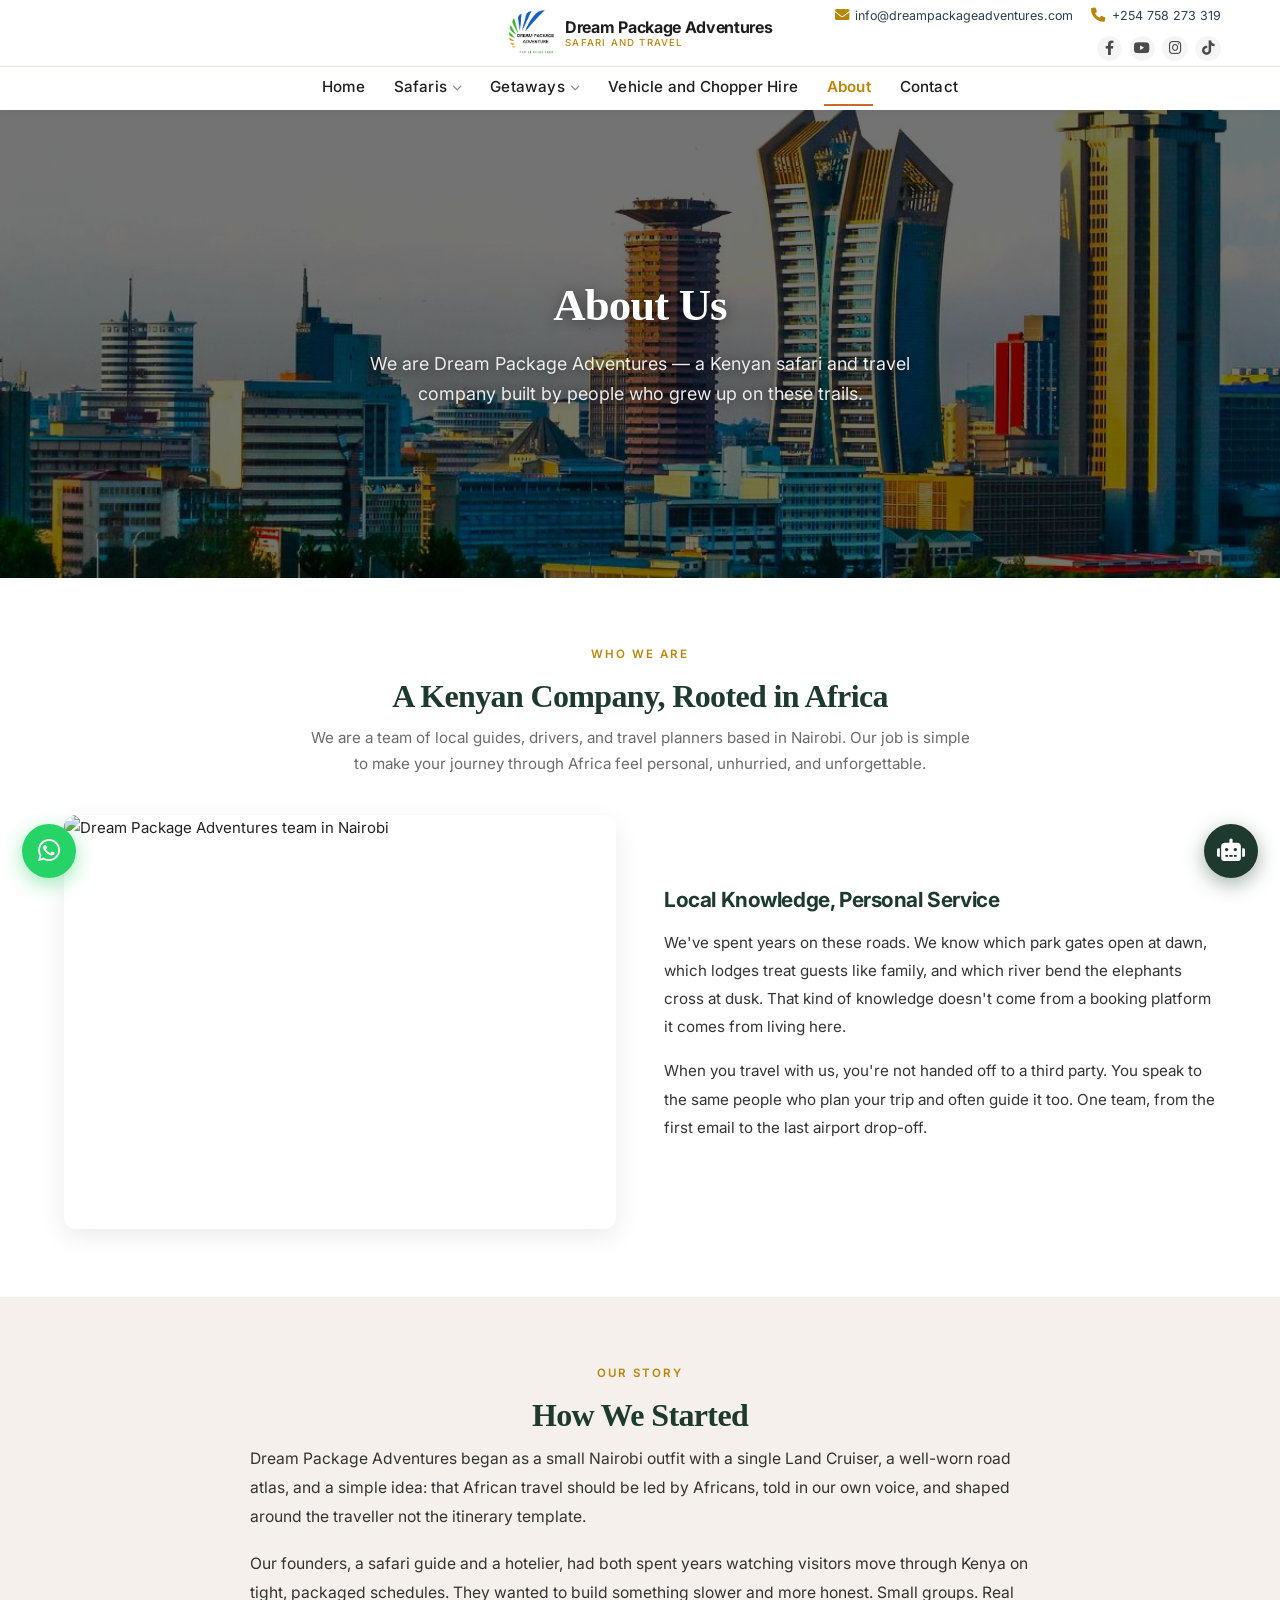
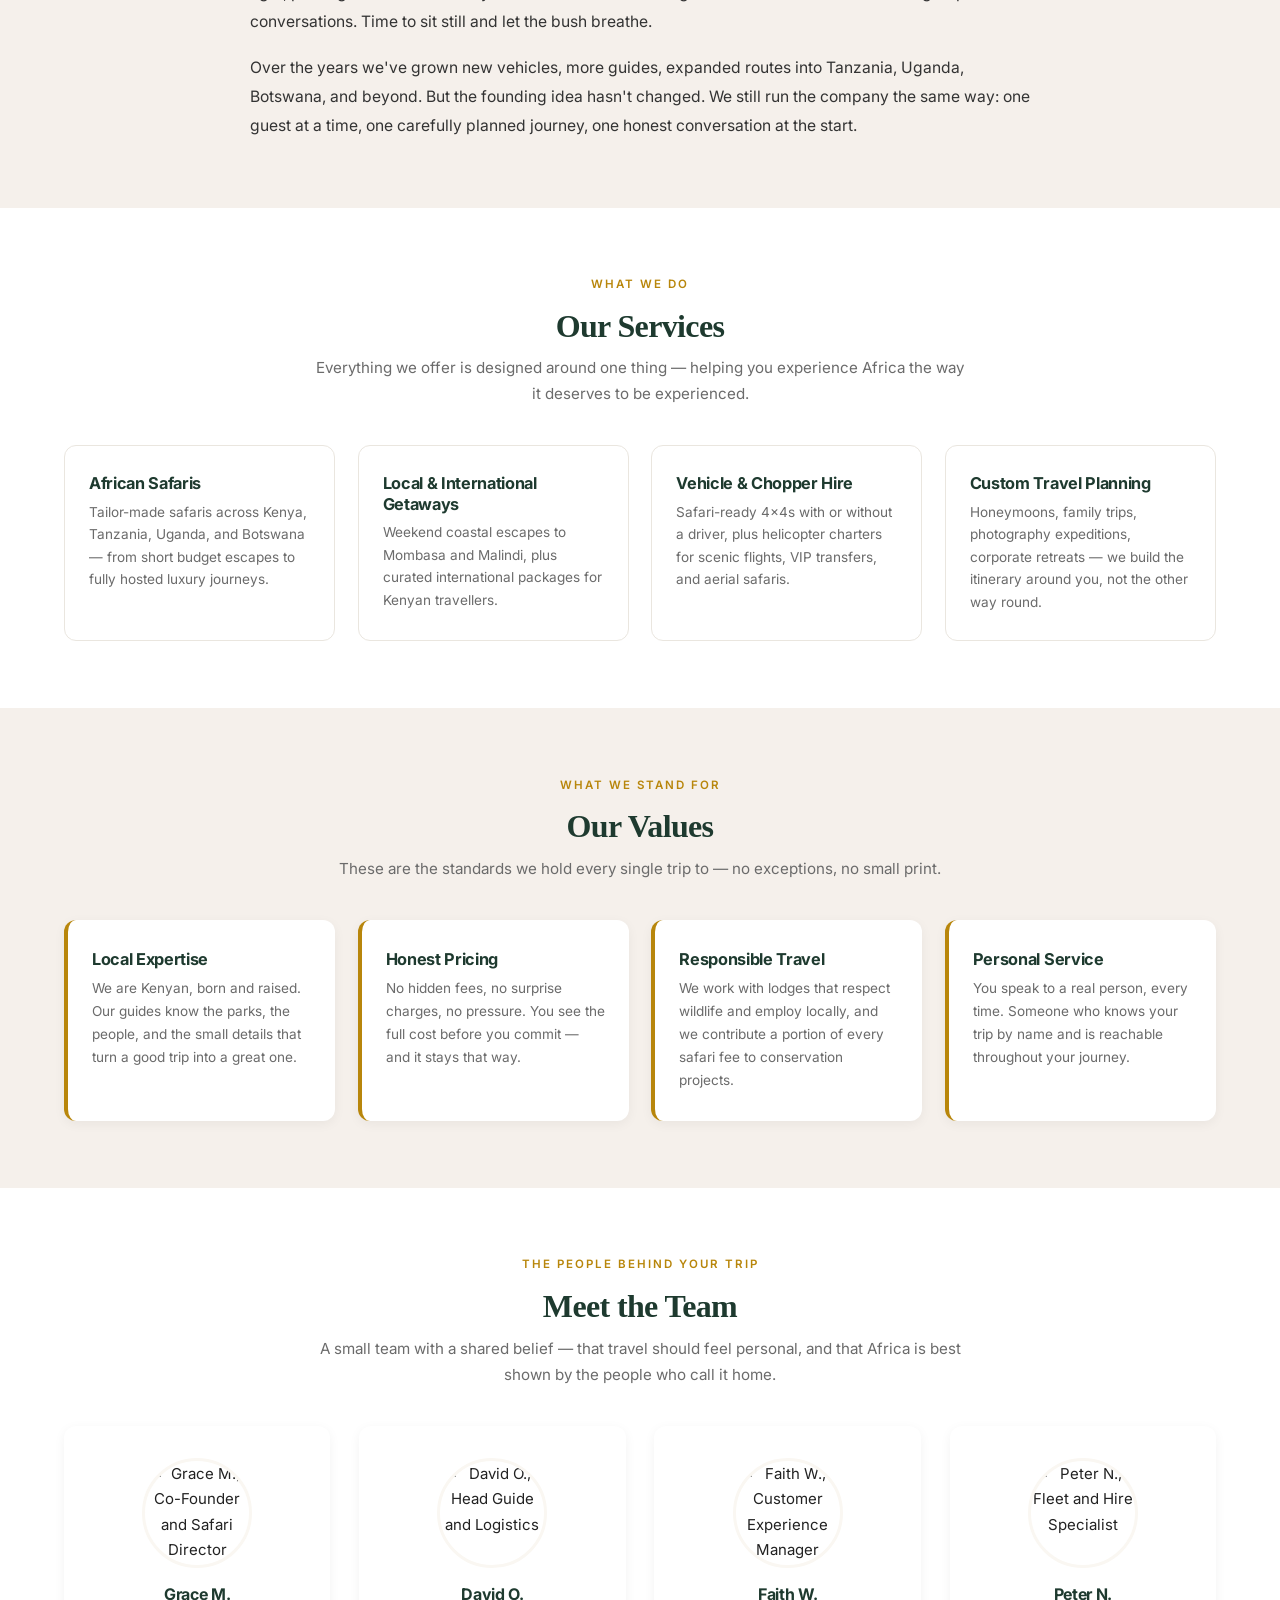
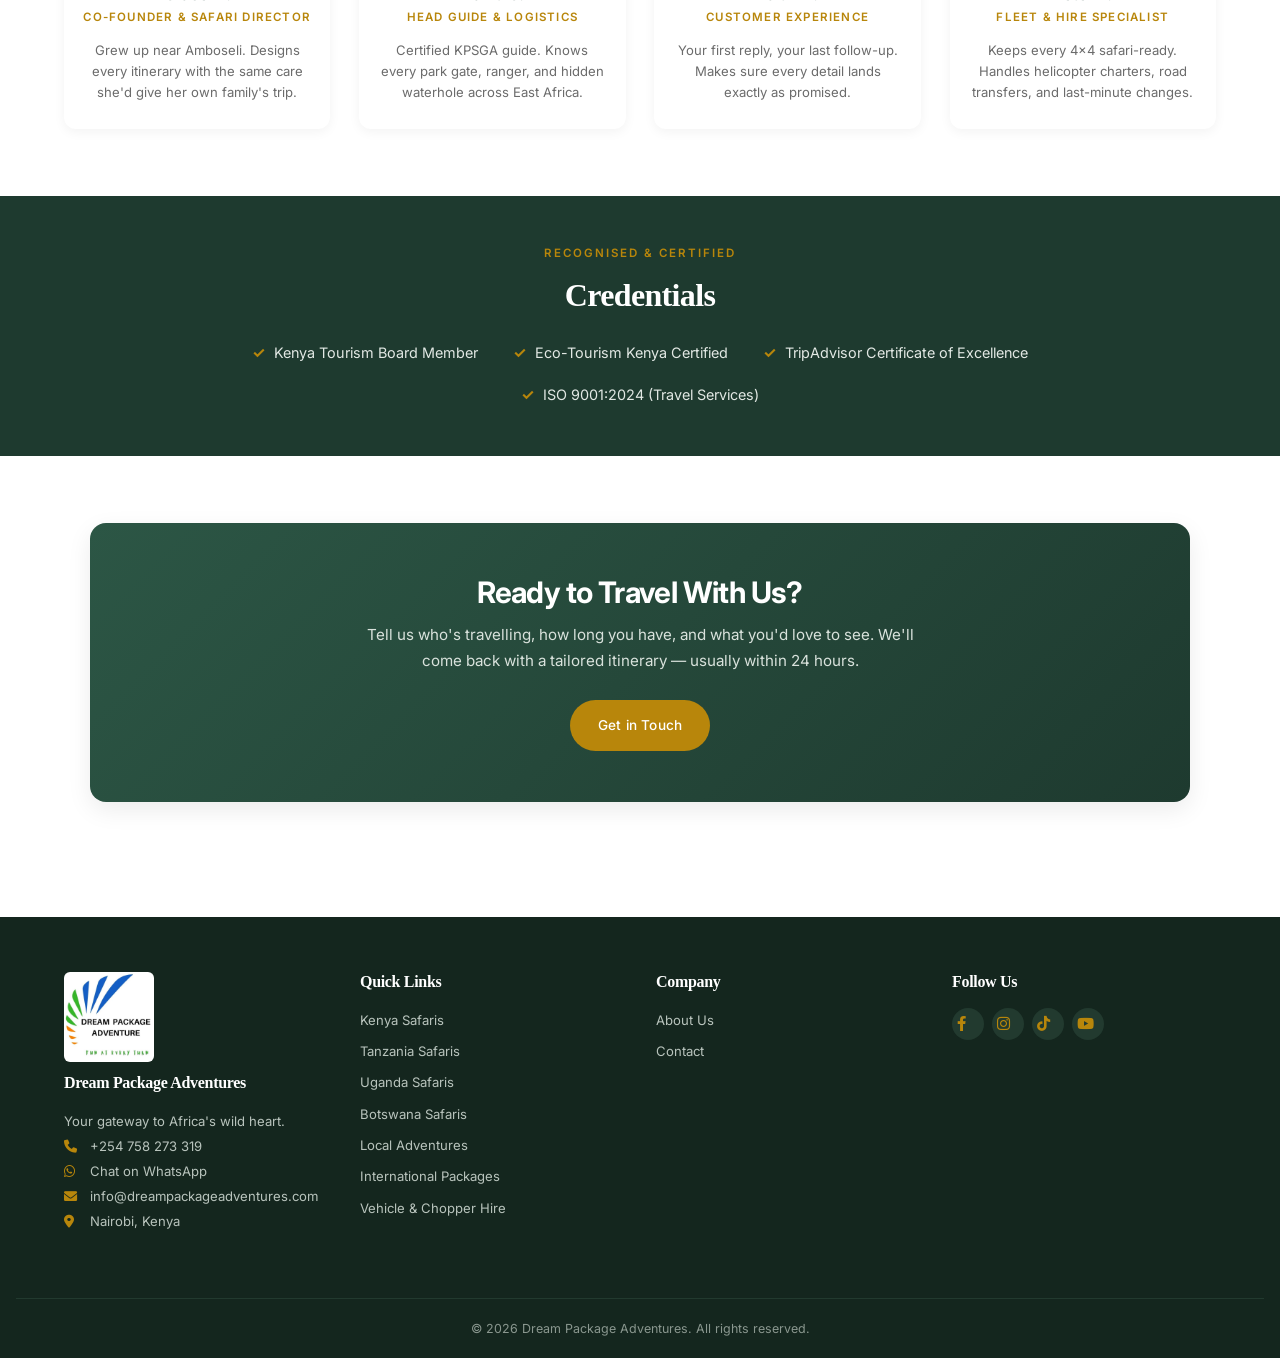
==== about-us.html @ 7b9e882c "Add safari itineraries, images, and update pages" ====
<!DOCTYPE html>
<html lang="en">
<head>
    <meta charset="UTF-8" />
    <meta name="viewport" content="width=device-width, initial-scale=1.0" />
    <title>About Us – Dream Package Adventures</title>
    <meta name="description" content="About Dream Package Adventures – a Nairobi-based safari and travel company built by Kenyans. Learn our story, our values, and meet the team behind your journey." />

    <!-- ===== FAVICON ===== -->
    <link rel="icon" type="image/jpeg" href="images/logo.jpeg" />
    <link rel="shortcut icon" type="image/jpeg" href="images/logo.jpeg" />
    <link rel="apple-touch-icon" href="images/logo.jpeg" />

    <!-- ===== INTER FONT ===== -->
    <link rel="preconnect" href="https://fonts.googleapis.com" />
    <link rel="preconnect" href="https://fonts.gstatic.com" crossorigin />
    <link href="https://fonts.googleapis.com/css2?family=Inter:opsz,wght@14..32,300;14..32,400;14..32,500;14..32,600;14..32,700&display=swap" rel="stylesheet" />

    <link rel="stylesheet" href="https://cdnjs.cloudflare.com/ajax/libs/font-awesome/6.0.0-beta3/css/all.min.css" />
    <link rel="stylesheet" href="css/style.css" />

    <style>
        /* ============================================================
           RESET & TOKENS
           ============================================================ */
        * { margin: 0; padding: 0; box-sizing: border-box; }

        :root {
            --primary: #1e3a2f;
            --primary-dark: #14261e;
            --secondary: #b8860b;
            --secondary-dark: #9a6f09;
            --bg-light: #f5f0eb;
            --bg-cream: #faf7f2;
            --text: #222;
            --muted: #6b6b6b;
            --border: #eae6df;
            --radius: 12px;
            --shadow-sm: 0 3px 12px rgba(0, 0, 0, 0.05);
            --shadow-md: 0 8px 24px rgba(0, 0, 0, 0.08);
            --shadow-lg: 0 14px 36px rgba(0, 0, 0, 0.12);
        }

        html { scroll-behavior: smooth; }

        body {
            font-family: 'Inter', sans-serif;
            background: #fff;
            color: var(--text);
            font-size: 15px;
            line-height: 1.7;
            font-style: normal;
            font-weight: 400;
            -webkit-font-smoothing: antialiased;
        }

        h1, h2, h3, h4, h5 {
            font-family: 'Inter', sans-serif;
            font-weight: 700;
            color: var(--primary);
            letter-spacing: -0.02em;
            font-style: normal;
            line-height: 1.25;
        }

        i, em, .fa, .fas, .far, .fab {
            font-style: normal !important;
        }

        a { color: inherit; }
        img { display: block; max-width: 100%; }

        /* ============================================================
           TOP BAR — LOGO CENTERED
           ============================================================ */
        .top-bar {
            background: #fff;
            border-bottom: 1px solid var(--border);
            padding: 0.3rem 0;
            width: 100%;
        }
        .top-bar-inner {
            display: grid;
            grid-template-columns: 1fr auto 1fr;
            align-items: center;
            gap: 0.8rem;
            padding: 0 1.2rem;
            max-width: 1400px;
            margin: 0 auto;
            min-height: 56px;
        }
        .top-bar-left { display: flex; align-items: center; min-width: 0; }
        .top-bar-logo {
            display: flex;
            align-items: center;
            gap: 0.6rem;
            text-decoration: none;
            color: inherit;
            justify-self: center;
            grid-column: 2;
        }
        .top-bar-logo img {
            height: 48px !important;
            width: auto !important;
            max-height: 48px !important;
            object-fit: contain;
        }
        .top-bar-brand-name {
            font-size: 1rem;
            font-weight: 700;
            color: #1e1e1e;
            letter-spacing: -0.02em;
            white-space: nowrap;
            line-height: 1.2;
        }
        .top-bar-brand-name span {
            display: block;
            font-size: 0.6rem;
            font-weight: 500;
            color: var(--secondary);
            letter-spacing: 1.2px;
            text-transform: uppercase;
        }
        .top-bar-contacts {
            display: flex;
            align-items: center;
            flex-wrap: wrap;
            gap: 0.6rem 1rem;
            justify-content: flex-end;
            grid-column: 3;
        }
        .top-bar-item {
            display: flex;
            align-items: center;
            gap: 0.3rem;
            color: #2c3e50;
            text-decoration: none;
            font-weight: 400;
            font-size: 0.78rem;
            white-space: nowrap;
            transition: color 0.2s;
        }
        .top-bar-item i {
            font-size: 0.9rem;
            color: var(--secondary);
            width: 1.1rem;
            text-align: center;
        }
        .top-bar-item:hover { color: var(--secondary); }
        .top-bar-socials {
            display: flex;
            align-items: center;
            gap: 0.45rem;
            margin-left: 0.2rem;
        }
        .top-bar-socials a {
            color: #4a4a4a;
            font-size: 0.9rem;
            transition: color 0.2s, transform 0.2s;
            display: flex;
            align-items: center;
            justify-content: center;
            width: 1.6rem;
            height: 1.6rem;
            border-radius: 50%;
            background: #f5f5f5;
            text-decoration: none;
        }
        .top-bar-socials a:hover {
            color: #fff;
            background: var(--secondary);
            transform: scale(1.05);
        }

        /* ============================================================
           MAIN NAV
           ============================================================ */
        .site-header {
            background: #fff;
            box-shadow: 0 2px 6px rgba(0, 0, 0, 0.04);
            position: sticky;
            top: 0;
            z-index: 999;
        }
        .nav-bar { padding: 0.15rem 0; }
        .nav-container {
            display: flex;
            align-items: center;
            justify-content: center;
            max-width: 1400px;
            margin: 0 auto;
            padding: 0 1rem;
            min-height: 38px;
            position: relative;
        }
        .hamburger {
            display: none;
            background: none;
            border: none;
            cursor: pointer;
            padding: 0.2rem;
            flex-direction: column;
            gap: 4px;
            margin-right: auto;
        }
        .hamburger .bar {
            display: block;
            width: 22px;
            height: 2px;
            background: #222;
            border-radius: 2px;
            transition: 0.2s;
        }
        .main-nav { width: 100%; display: flex; justify-content: center; }
        .nav-list {
            display: flex;
            align-items: center;
            justify-content: center;
            flex-wrap: wrap;
            list-style: none;
            gap: 0.2rem 0.8rem;
            padding: 0;
            margin: 0;
        }
        .nav-list li {
            position: relative;
            font-size: 0.78rem;
            font-weight: 500;
            letter-spacing: 0.2px;
        }
        .nav-list li a {
            text-decoration: none;
            color: #1e1e1e;
            padding: 0.25rem 0.15rem;
            display: inline-flex;
            align-items: center;
            gap: 0.25rem;
            transition: color 0.2s;
            white-space: nowrap;
        }
        .nav-list li a:hover,
        .nav-list li a.active { color: var(--secondary); }
        .nav-list li a.active { font-weight: 600; }

        .dropdown-toggle i {
            font-size: 0.6rem;
            margin-left: 0.15rem;
            color: #888;
            transition: transform 0.2s;
        }
        .dropdown:hover .dropdown-toggle i { transform: rotate(180deg); }
        .dropdown-menu {
            display: none;
            position: absolute;
            top: 100%;
            left: 0;
            background: #fff;
            box-shadow: var(--shadow-md);
            border-radius: 6px;
            padding: 0.4rem 0;
            min-width: 180px;
            list-style: none;
            z-index: 1000;
            border: 1px solid var(--border);
            margin-top: 0.2rem;
        }
        .dropdown:hover .dropdown-menu { display: block; }
        .dropdown-menu li a {
            padding: 0.4rem 1rem;
            font-size: 0.75rem;
            font-weight: 400;
            color: #333;
            display: block;
            white-space: nowrap;
        }
        .dropdown-menu li a:hover {
            background: var(--bg-cream);
            color: var(--secondary);
        }

        /* ============================================================
           HERO
           ============================================================ */
        .hero {
            position: relative;
            min-height: 52vh;
            display: flex;
            align-items: center;
            justify-content: center;
            text-align: center;
            color: #fff;
            background-size: cover;
            background-position: center;
            background-repeat: no-repeat;
            padding: 4rem 1rem;
        }
        .hero-content { max-width: 780px; }
        .hero h1 {
            color: #fff;
            font-size: clamp(1.9rem, 4vw, 2.8rem);
            margin-bottom: 0.9rem;
            text-shadow: 0 2px 14px rgba(0, 0, 0, 0.45);
            letter-spacing: -0.02em;
        }
        .hero-sub {
            font-size: clamp(0.95rem, 1.5vw, 1.12rem);
            color: #ececec;
            max-width: 620px;
            margin: 0 auto;
            text-shadow: 0 1px 8px rgba(0, 0, 0, 0.45);
        }

        /* ============================================================
           SECTIONS
           ============================================================ */
        .section { padding: 4.2rem 1rem; }
        .container {
            max-width: 1200px;
            margin: 0 auto;
            width: 100%;
        }
        .section-title {
            font-size: clamp(1.5rem, 2.8vw, 2rem);
            text-align: center;
            margin-bottom: 0.6rem;
            letter-spacing: -0.02em;
        }
        .section-sub {
            text-align: center;
            color: var(--muted);
            font-size: 0.95rem;
            margin-bottom: 2.4rem;
            max-width: 660px;
            margin-left: auto;
            margin-right: auto;
        }
        .eyebrow {
            display: block;
            text-align: center;
            font-size: 0.72rem;
            font-weight: 600;
            letter-spacing: 2px;
            text-transform: uppercase;
            color: var(--secondary);
            margin-bottom: 0.7rem;
        }
        .prose {
            max-width: 780px;
            margin: 0 auto;
            font-size: 0.98rem;
            line-height: 1.85;
            color: #333;
        }
        .prose p { margin-bottom: 1.1rem; }
        .prose p:last-child { margin-bottom: 0; }

        /* ============================================================
           WHO WE ARE (intro block)
           ============================================================ */
        .who-grid {
            display: grid;
            grid-template-columns: 1fr 1fr;
            gap: 3rem;
            align-items: center;
            margin-top: 2.4rem;
        }
        .who-image {
            border-radius: var(--radius);
            overflow: hidden;
            box-shadow: var(--shadow-md);
        }
        .who-image img {
            width: 100%;
            height: 100%;
            object-fit: cover;
            aspect-ratio: 4 / 3;
        }
        .who-text h3 {
            font-size: 1.3rem;
            margin-bottom: 1rem;
            text-align: left;
        }
        .who-text p {
            font-size: 0.95rem;
            color: #333;
            margin-bottom: 1rem;
            line-height: 1.85;
        }

        /* ============================================================
           WHAT WE DO (services grid)
           ============================================================ */
        .services-grid {
            display: grid;
            grid-template-columns: repeat(auto-fit, minmax(230px, 1fr));
            gap: 1.4rem;
        }
        .service-card {
            background: #fff;
            border: 1px solid var(--border);
            border-radius: var(--radius);
            padding: 1.7rem 1.5rem;
            transition: transform 0.3s ease, box-shadow 0.3s ease, border-color 0.3s;
        }
        .service-card:hover {
            transform: translateY(-4px);
            box-shadow: var(--shadow-md);
            border-color: transparent;
        }
        .service-icon {
            width: 46px;
            height: 46px;
            border-radius: 50%;
            background: var(--bg-cream);
            color: var(--secondary);
            display: flex;
            align-items: center;
            justify-content: center;
            font-size: 1.05rem;
            margin-bottom: 1rem;
        }
        .service-card h3 {
            font-size: 1.02rem;
            margin-bottom: 0.45rem;
        }
        .service-card p {
            font-size: 0.85rem;
            color: var(--muted);
            line-height: 1.65;
            margin: 0;
        }

        /* ============================================================
           VALUES
           ============================================================ */
        .values-grid {
            display: grid;
            grid-template-columns: repeat(auto-fit, minmax(230px, 1fr));
            gap: 1.4rem;
        }
        .value-card {
            background: #fff;
            border-radius: var(--radius);
            padding: 1.8rem 1.5rem;
            border-left: 4px solid var(--secondary);
            box-shadow: var(--shadow-sm);
        }
        .value-card h3 {
            font-size: 1.02rem;
            margin-bottom: 0.45rem;
        }
        .value-card p {
            font-size: 0.85rem;
            color: var(--muted);
            line-height: 1.7;
            margin: 0;
        }

        /* ============================================================
           TEAM
           ============================================================ */
        .team-grid {
            display: grid;
            grid-template-columns: repeat(auto-fit, minmax(220px, 1fr));
            gap: 1.8rem;
        }
        .team-card {
            background: #fff;
            border-radius: var(--radius);
            padding: 2rem 1.2rem 1.6rem;
            text-align: center;
            box-shadow: var(--shadow-sm);
            transition: transform 0.3s ease, box-shadow 0.3s ease;
        }
        .team-card:hover {
            transform: translateY(-5px);
            box-shadow: var(--shadow-lg);
        }
        .team-card img {
            width: 110px;
            height: 110px;
            border-radius: 50%;
            object-fit: cover;
            margin: 0 auto 1rem;
            border: 3px solid var(--bg-cream);
        }
        .team-card h4 {
            font-size: 1rem;
            margin-bottom: 0.25rem;
        }
        .team-card .role {
            display: block;
            font-size: 0.72rem;
            font-weight: 600;
            letter-spacing: 1.2px;
            text-transform: uppercase;
            color: var(--secondary);
            margin-bottom: 0.8rem;
        }
        .team-card p {
            font-size: 0.82rem;
            color: var(--muted);
            line-height: 1.6;
            margin: 0;
        }

        /* ============================================================
           CREDENTIALS
           ============================================================ */
        .credentials {
            background: var(--primary);
            color: #fff;
            padding: 3rem 1rem;
        }
        .credentials .section-title {
            color: #fff;
            margin-bottom: 1.6rem;
        }
        .badge-row {
            display: flex;
            flex-wrap: wrap;
            justify-content: center;
            align-items: center;
            gap: 1rem 2.2rem;
            max-width: 1000px;
            margin: 0 auto;
        }
        .badge-row span {
            display: inline-flex;
            align-items: center;
            font-weight: 400;
            font-size: 0.9rem;
            color: #e2e8e4;
        }
        .badge-row span::before {
            content: "\2713";
            margin-right: 0.55rem;
            font-weight: 700;
            font-size: 0.95rem;
            color: var(--secondary);
        }

        /* ============================================================
           CTA
           ============================================================ */
        .cta-banner {
            background: linear-gradient(135deg, #2c5645 0%, var(--primary) 100%);
            color: #fff;
            text-align: center;
            padding: 3.2rem 1.5rem;
            border-radius: 16px;
            max-width: 1100px;
            margin: 0 auto;
            box-shadow: var(--shadow-md);
        }
        .cta-banner h2 {
            color: #fff;
            font-size: clamp(1.4rem, 2.6vw, 1.85rem);
            margin-bottom: 0.7rem;
        }
        .cta-banner p {
            color: #d9e2dc;
            margin-bottom: 1.6rem;
            font-size: 0.95rem;
            max-width: 560px;
            margin-left: auto;
            margin-right: auto;
        }

        /* ============================================================
           BUTTONS
           ============================================================ */
        .btn {
            display: inline-block;
            padding: 0.75rem 1.6rem;
            border-radius: 30px;
            text-decoration: none;
            font-family: 'Inter', sans-serif;
            font-weight: 500;
            font-size: 0.85rem;
            letter-spacing: 0.2px;
            transition: all 0.25s ease;
            border: 2px solid transparent;
            cursor: pointer;
        }
        .btn-primary {
            background: var(--secondary);
            color: #fff;
        }
        .btn-primary:hover {
            background: var(--secondary-dark);
            transform: translateY(-2px);
            box-shadow: 0 10px 22px rgba(184, 134, 11, 0.28);
        }

        /* ============================================================
           FOOTER
           ============================================================ */
        .site-footer {
            background: var(--primary-dark);
            color: #cfd8d3;
            padding: 3.4rem 1rem 0;
            margin-top: 3rem;
        }
        .footer-grid {
            display: grid;
            grid-template-columns: repeat(auto-fit, minmax(220px, 1fr));
            gap: 2rem;
            max-width: 1200px;
            margin: 0 auto;
            padding-bottom: 2rem;
        }
        .footer-col h4 {
            color: #fff;
            font-size: 1rem;
            margin-bottom: 1rem;
        }
        .footer-col p,
        .footer-col li {
            font-size: 0.82rem;
            line-height: 1.9;
            color: #b9c4bd;
        }
        .footer-col a {
            color: #b9c4bd;
            text-decoration: none;
            transition: color 0.2s;
        }
        .footer-col a:hover { color: var(--secondary); }
        .footer-col ul { list-style: none; }
        .footer-col i {
            color: var(--secondary);
            margin-right: 0.4rem;
            width: 1rem;
        }
        .footer-logo img {
            max-width: 90px;
            height: auto;
            margin-bottom: 0.7rem;
            border-radius: 6px;
        }
        .social-icons {
            display: flex;
            gap: 0.5rem;
            flex-wrap: wrap;
        }
        .social-icons a {
            display: flex;
            align-items: center;
            justify-content: center;
            width: 2rem;
            height: 2rem;
            background: #223a2f;
            border-radius: 50%;
            color: #cfd8d3;
            text-decoration: none;
            transition: all 0.2s;
        }
        .social-icons a:hover {
            background: var(--secondary);
            color: #fff;
            transform: translateY(-2px);
        }
        .footer-bottom {
            border-top: 1px solid #223a2f;
            text-align: center;
            padding: 1.2rem 1rem;
            font-size: 0.78rem;
            color: #8a978f;
        }

        /* ============================================================
           WHATSAPP FLOAT + CHATBOT
           ============================================================ */
        .whatsapp-float {
            position: fixed;
            bottom: 22px;
            left: 22px;
            background: #25d366;
            color: #fff;
            width: 54px;
            height: 54px;
            border-radius: 50%;
            display: flex;
            align-items: center;
            justify-content: center;
            font-size: 1.6rem;
            box-shadow: 0 6px 20px rgba(37, 211, 102, 0.45);
            z-index: 998;
            text-decoration: none;
            transition: transform 0.25s;
        }
        .whatsapp-float:hover { transform: scale(1.08); }

        .chatbot-float {
            position: fixed;
            bottom: 22px;
            right: 22px;
            z-index: 999;
        }
        .chatbot-toggle {
            background: var(--primary);
            color: #fff;
            border: none;
            width: 54px;
            height: 54px;
            border-radius: 50%;
            font-size: 1.4rem;
            cursor: pointer;
            box-shadow: 0 6px 20px rgba(30, 58, 47, 0.4);
            transition: transform 0.25s;
        }
        .chatbot-toggle:hover { transform: scale(1.08); }

        .chatbot-panel {
            display: none;
            position: absolute;
            bottom: 70px;
            right: 0;
            width: 320px;
            max-width: calc(100vw - 44px);
            background: #fff;
            border-radius: 14px;
            box-shadow: var(--shadow-lg);
            overflow: hidden;
            flex-direction: column;
        }
        .chatbot-panel.open { display: flex; }
        .chatbot-header {
            background: var(--primary);
            color: #fff;
            padding: 0.8rem 1rem;
            display: flex;
            justify-content: space-between;
            align-items: center;
        }
        .chatbot-header h4 { color: #fff; font-size: 0.9rem; }
        .chatbot-close {
            background: none;
            border: none;
            color: #fff;
            font-size: 1.3rem;
            cursor: pointer;
        }
        .chatbot-messages {
            padding: 0.9rem;
            max-height: 260px;
            overflow-y: auto;
            font-size: 0.82rem;
            background: #fafafa;
        }
        .bot-msg,
        .user-msg {
            padding: 0.55rem 0.8rem;
            border-radius: 10px;
            margin-bottom: 0.5rem;
            line-height: 1.45;
            max-width: 85%;
        }
        .bot-msg { background: #eef2ef; color: var(--primary); }
        .user-msg { background: var(--secondary); color: #fff; margin-left: auto; }
        .chatbot-quick-replies {
            display: flex;
            gap: 0.4rem;
            padding: 0.6rem 0.9rem;
            flex-wrap: wrap;
            border-top: 1px solid var(--border);
        }
        .quick-btn {
            background: var(--bg-cream);
            border: 1px solid var(--border);
            border-radius: 20px;
            padding: 0.35rem 0.8rem;
            font-size: 0.72rem;
            font-family: 'Inter', sans-serif;
            color: var(--primary);
            cursor: pointer;
            transition: all 0.2s;
        }
        .quick-btn:hover {
            background: var(--secondary);
            color: #fff;
            border-color: var(--secondary);
        }
        .chatbot-input-row { display: flex; border-top: 1px solid var(--border); }
        .chatbot-input-row input {
            flex: 1;
            border: none;
            padding: 0.8rem 1rem;
            font-family: 'Inter', sans-serif;
            font-size: 0.82rem;
            outline: none;
        }
        .chatbot-input-row button {
            background: var(--primary);
            color: #fff;
            border: none;
            padding: 0 1.1rem;
            cursor: pointer;
            font-size: 0.9rem;
        }

        /* ============================================================
           RESPONSIVE
           ============================================================ */
        @media (max-width: 992px) {
            .top-bar-inner {
                grid-template-columns: auto 1fr auto;
                row-gap: 0.3rem;
            }
            .top-bar-left { display: none; }
            .top-bar-logo { grid-column: 1 / 2; justify-self: start; }
            .top-bar-contacts {
                grid-column: 2 / 4;
                justify-content: flex-end;
                gap: 0.5rem 0.9rem;
            }
            .top-bar-logo img { height: 38px !important; }
            .top-bar-brand-name { font-size: 0.8rem; }

            .nav-list li { font-size: 0.7rem; }
            .hamburger { display: flex; }
            .main-nav { display: none; width: 100%; justify-content: flex-start; }
            .main-nav.open { display: block; }
            .nav-list {
                flex-direction: column;
                align-items: flex-start;
                gap: 0.2rem;
                padding: 0.5rem 0;
                width: 100%;
            }
            .nav-list li { width: 100%; font-size: 0.8rem; }
            .nav-list li a { padding: 0.5rem 0.8rem; width: 100%; }
            .dropdown-menu {
                position: static;
                box-shadow: none;
                border: none;
                padding-left: 1rem;
                background: #fafafa;
                border-radius: 0;
            }

            .who-grid { grid-template-columns: 1fr; gap: 2rem; }
        }

        @media (max-width: 600px) {
            .top-bar-inner { grid-template-columns: auto 1fr; }
            .top-bar-logo { grid-column: 1 / 3; justify-self: center; }
            .top-bar-contacts { grid-column: 1 / 3; justify-content: center; width: 100%; }
            .top-bar-brand-name span { display: none; }
            .top-bar-item span { display: none; }
            .top-bar-item i { font-size: 1rem; }

            .section { padding: 3rem 1rem; }
            .hero { min-height: 45vh; padding: 3rem 1rem; }
            .cta-banner { padding: 2.4rem 1.2rem; border-radius: 12px; }
        }
    </style>
</head>
<body>

    <!-- ============================================================
         TOP BAR
         ============================================================ -->
    <div class="top-bar">
        <div class="container top-bar-inner">

            <div class="top-bar-left"></div>

            <a href="index.html" class="top-bar-logo">
               <img src="images/logo.jpeg" alt="Dream Package Adventures logo" />
               <div class="top-bar-brand-name">
                   Dream Package Adventures
                   <span>Safari and Travel</span>
               </div>
            </a>

            <div class="top-bar-contacts">
                <a href="mailto:info@dreampackageadventures.com" class="top-bar-item">
                    <i class="fas fa-envelope"></i>
                    <span>info@dreampackageadventures.com</span>
                </a>
                <a href="tel:+254758273319" class="top-bar-item">
                    <i class="fas fa-phone"></i>
                    <span>+254 758 273 319</span>
                </a>
                <div class="top-bar-socials">
                    <a href="#" aria-label="Facebook"><i class="fab fa-facebook-f"></i></a>
                    <a href="#" aria-label="YouTube"><i class="fab fa-youtube"></i></a>
                    <a href="#" aria-label="Instagram"><i class="fab fa-instagram"></i></a>
                    <a href="#" aria-label="TikTok"><i class="fab fa-tiktok"></i></a>
                </div>
            </div>
        </div>
    </div>

    <!-- ============================================================
         MAIN NAV
         ============================================================ -->
    <header class="site-header" id="siteHeader">
        <div class="nav-bar">
            <div class="container nav-container">

                <button class="hamburger" id="hamburger" aria-label="Toggle navigation menu">
                    <span class="bar"></span><span class="bar"></span><span class="bar"></span>
                </button>

                <nav class="main-nav" id="mainNav" role="navigation" aria-label="Main navigation">
                    <ul class="nav-list">
                        <li><a href="index.html">Home</a></li>
                        <li class="dropdown">
                            <a href="#" class="dropdown-toggle">Safaris <i class="fas fa-chevron-down"></i></a>
                            <ul class="dropdown-menu">
                                <li><a href="kenya-safaris.html">Kenya Safaris</a></li>
                                <li><a href="tanzania-safaris.html">Tanzania Safaris</a></li>
                                <li><a href="uganda-safaris.html">Uganda Safaris</a></li>
                                <li><a href="botswana-safaris.html">Botswana Safaris</a></li>
                            </ul>
                        </li>
                        <li class="dropdown">
                            <a href="#" class="dropdown-toggle">Getaways <i class="fas fa-chevron-down"></i></a>
                            <ul class="dropdown-menu">
                                <li><a href="local-adventures.html">Local Adventures</a></li>
                                <li><a href="international-packages.html">International Packages</a></li>
                            </ul>
                        </li>
                        <li><a href="car-and-chopper-hire.html">Vehicle and Chopper Hire</a></li>
                        <li><a href="about.html" class="active">About</a></li>
                        <li><a href="contact.html">Contact</a></li>
                    </ul>
                </nav>

            </div>
        </div>
    </header>

    <!-- ============================================================
         HERO — ABOUT US
         ============================================================ -->
    <section class="hero" style="background-image: linear-gradient(rgba(0,0,0,0.55), rgba(0,0,0,0.55)), url('images/about-hero.jpg');">
        <div class="container hero-content">
            <h1>About Us</h1>
            <p class="hero-sub">We are Dream Package Adventures — a Kenyan safari and travel company built by people who grew up on these trails.</p>
        </div>
    </section>

    <!-- ============================================================
         WHO WE ARE (intro block)
         ============================================================ -->
    <section class="section">
        <div class="container">
            <span class="eyebrow">Who We Are</span>
            <h2 class="section-title">A Kenyan Company, Rooted in Africa</h2>
            <p class="section-sub">We are a team of local guides, drivers, and travel planners based in Nairobi. Our job is simple to make your journey through Africa feel personal, unhurried, and unforgettable.</p>

            <div class="who-grid">
                <div class="who-image">
                    <img src="images/about-team.jpg" alt="Dream Package Adventures team in Nairobi" loading="lazy" />
                </div>
                <div class="who-text">
                    <h3>Local Knowledge, Personal Service</h3>
                    <p>We've spent years on these roads. We know which park gates open at dawn, which lodges treat guests like family, and which river bend the elephants cross at dusk. That kind of knowledge doesn't come from a booking platform it comes from living here.</p>
                    <p>When you travel with us, you're not handed off to a third party. You speak to the same people who plan your trip and often guide it too. One team, from the first email to the last airport drop-off.</p>
                </div>
            </div>
        </div>
    </section>

    <!-- ============================================================
         OUR STORY
         ============================================================ -->
    <section class="section" style="background: var(--bg-light);">
        <div class="container">
            <span class="eyebrow">Our Story</span>
            <h2 class="section-title">How We Started</h2>
            <div class="prose">
                <p>Dream Package Adventures began as a small Nairobi outfit with a single Land Cruiser, a well-worn road atlas, and a simple idea: that African travel should be led by Africans, told in our own voice, and shaped around the traveller not the itinerary template.</p>
                <p>Our founders, a safari guide and a hotelier, had both spent years watching visitors move through Kenya on tight, packaged schedules. They wanted to build something slower and more honest. Small groups. Real conversations. Time to sit still and let the bush breathe.</p>
                <p>Over the years we've grown new vehicles, more guides, expanded routes into Tanzania, Uganda, Botswana, and beyond. But the founding idea hasn't changed. We still run the company the same way: one guest at a time, one carefully planned journey, one honest conversation at the start.</p>
            </div>
        </div>
    </section>

    <!-- ============================================================
         WHAT WE DO
         ============================================================ -->
    <section class="section">
        <div class="container">
            <span class="eyebrow">What We Do</span>
            <h2 class="section-title">Our Services</h2>
            <p class="section-sub">Everything we offer is designed around one thing — helping you experience Africa the way it deserves to be experienced.</p>

                       <div class="services-grid">
                <div class="service-card">
                    <h3>African Safaris</h3>
                    <p>Tailor-made safaris across Kenya, Tanzania, Uganda, and Botswana — from short budget escapes to fully hosted luxury journeys.</p>
                </div>
                <div class="service-card">
                    <h3>Local &amp; International Getaways</h3>
                    <p>Weekend coastal escapes to Mombasa and Malindi, plus curated international packages for Kenyan travellers.</p>
                </div>
                <div class="service-card">
                    <h3>Vehicle &amp; Chopper Hire</h3>
                    <p>Safari-ready 4x4s with or without a driver, plus helicopter charters for scenic flights, VIP transfers, and aerial safaris.</p>
                </div>
                <div class="service-card">
                    <h3>Custom Travel Planning</h3>
                    <p>Honeymoons, family trips, photography expeditions, corporate retreats — we build the itinerary around you, not the other way round.</p>
                </div>
            </div>
        </div>
    </section>

    <!-- ============================================================
         OUR VALUES
         ============================================================ -->
    <section class="section" style="background: var(--bg-light);">
        <div class="container">
            <span class="eyebrow">What We Stand For</span>
            <h2 class="section-title">Our Values</h2>
            <p class="section-sub">These are the standards we hold every single trip to — no exceptions, no small print.</p>

            <div class="values-grid">
                <div class="value-card">
                    <h3>Local Expertise</h3>
                    <p>We are Kenyan, born and raised. Our guides know the parks, the people, and the small details that turn a good trip into a great one.</p>
                </div>
                <div class="value-card">
                    <h3>Honest Pricing</h3>
                    <p>No hidden fees, no surprise charges, no pressure. You see the full cost before you commit — and it stays that way.</p>
                </div>
                <div class="value-card">
                    <h3>Responsible Travel</h3>
                    <p>We work with lodges that respect wildlife and employ locally, and we contribute a portion of every safari fee to conservation projects.</p>
                </div>
                <div class="value-card">
                    <h3>Personal Service</h3>
                    <p>You speak to a real person, every time. Someone who knows your trip by name and is reachable throughout your journey.</p>
                </div>
            </div>
        </div>
    </section>

    <!-- ============================================================
         TEAM
         ============================================================ -->
    <section class="section">
        <div class="container">
            <span class="eyebrow">The People Behind Your Trip</span>
            <h2 class="section-title">Meet the Team</h2>
            <p class="section-sub">A small team with a shared belief — that travel should feel personal, and that Africa is best shown by the people who call it home.</p>

            <div class="team-grid">
                <div class="team-card">
                    <img src="images/team-1.jpg" alt="Grace M., Co-Founder and Safari Director" loading="lazy" />
                    <h4>Grace M.</h4>
                    <span class="role">Co-Founder &amp; Safari Director</span>
                    <p>Grew up near Amboseli. Designs every itinerary with the same care she'd give her own family's trip.</p>
                </div>
                <div class="team-card">
                    <img src="images/team-2.jpg" alt="David O., Head Guide and Logistics" loading="lazy" />
                    <h4>David O.</h4>
                    <span class="role">Head Guide &amp; Logistics</span>
                    <p>Certified KPSGA guide. Knows every park gate, ranger, and hidden waterhole across East Africa.</p>
                </div>
                <div class="team-card">
                    <img src="images/team-3.jpg" alt="Faith W., Customer Experience Manager" loading="lazy" />
                    <h4>Faith W.</h4>
                    <span class="role">Customer Experience</span>
                    <p>Your first reply, your last follow-up. Makes sure every detail lands exactly as promised.</p>
                </div>
                <div class="team-card">
                    <img src="images/team-4.jpg" alt="Peter N., Fleet and Hire Specialist" loading="lazy" />
                    <h4>Peter N.</h4>
                    <span class="role">Fleet &amp; Hire Specialist</span>
                    <p>Keeps every 4x4 safari-ready. Handles helicopter charters, road transfers, and last-minute changes.</p>
                </div>
            </div>
        </div>
    </section>

    <!-- ============================================================
         CREDENTIALS
         ============================================================ -->
    <section class="credentials">
        <div class="container">
            <span class="eyebrow" style="color: var(--secondary);">Recognised &amp; Certified</span>
            <h2 class="section-title">Credentials</h2>
            <div class="badge-row">
                <span>Kenya Tourism Board Member</span>
                <span>Eco-Tourism Kenya Certified</span>
                <span>TripAdvisor Certificate of Excellence</span>
                <span>ISO 9001:2024 (Travel Services)</span>
            </div>
        </div>
    </section>

    <!-- ============================================================
         CTA
         ============================================================ -->
    <section class="section">
        <div class="container">
            <div class="cta-banner">
                <h2>Ready to Travel With Us?</h2>
                <p>Tell us who's travelling, how long you have, and what you'd love to see. We'll come back with a tailored itinerary — usually within 24 hours.</p>
                <a href="contact.html" class="btn btn-primary">Get in Touch</a>
            </div>
        </div>
    </section>

    <!-- ============================================================
         FOOTER
         ============================================================ -->
    <footer class="site-footer">
        <div class="container footer-grid">
            <div class="footer-col">
                <div class="footer-logo">
                    <img src="images/logo.jpeg" alt="Dream Package Adventures logo" />
                </div>
                <h4>Dream Package Adventures</h4>
                <p>Your gateway to Africa's wild heart.</p>
                <p><i class="fas fa-phone"></i> <a href="tel:+254758273319">+254 758 273 319</a></p>
                <p><i class="fab fa-whatsapp"></i> <a href="https://wa.me/254758273319" target="_blank">Chat on WhatsApp</a></p>
                <p><i class="fas fa-envelope"></i> <a href="mailto:info@dreampackageadventures.com">info@dreampackageadventures.com</a></p>
                <p><i class="fas fa-map-marker-alt"></i> Nairobi, Kenya</p>
            </div>
            <div class="footer-col">
                <h4>Quick Links</h4>
                <ul>
                    <li><a href="kenya-safaris.html">Kenya Safaris</a></li>
                    <li><a href="tanzania-safaris.html">Tanzania Safaris</a></li>
                    <li><a href="uganda-safaris.html">Uganda Safaris</a></li>
                    <li><a href="botswana-safaris.html">Botswana Safaris</a></li>
                    <li><a href="local-adventures.html">Local Adventures</a></li>
                    <li><a href="international-packages.html">International Packages</a></li>
                    <li><a href="car-and-chopper-hire.html">Vehicle &amp; Chopper Hire</a></li>
                </ul>
            </div>
            <div class="footer-col">
                <h4>Company</h4>
                <ul>
                    <li><a href="about.html">About Us</a></li>
                    <li><a href="contact.html">Contact</a></li>
                </ul>
            </div>
            <div class="footer-col">
                <h4>Follow Us</h4>
                <div class="social-icons">
                    <a href="#" aria-label="Facebook"><i class="fab fa-facebook-f"></i></a>
                    <a href="#" aria-label="Instagram"><i class="fab fa-instagram"></i></a>
                    <a href="#" aria-label="TikTok"><i class="fab fa-tiktok"></i></a>
                    <a href="#" aria-label="YouTube"><i class="fab fa-youtube"></i></a>
                </div>
            </div>
        </div>
        <div class="footer-bottom">
            <p>&copy; 2026 Dream Package Adventures. All rights reserved.</p>
        </div>
    </footer>

    <!-- ============================================================
         FLOATING WHATSAPP
         ============================================================ -->
    <a href="https://wa.me/254758273319" target="_blank" class="whatsapp-float" aria-label="Chat on WhatsApp">
        <i class="fab fa-whatsapp"></i>
    </a>

    <!-- ============================================================
         AI CHATBOT
         ============================================================ -->
    <div class="chatbot-float" id="chatbotFloat">
        <button class="chatbot-toggle" id="chatbotToggle" aria-label="Open AI travel assistant">
            <i class="fas fa-robot"></i>
        </button>
        <div class="chatbot-panel" id="chatbotPanel">
            <div class="chatbot-header">
                <h4><i class="fas fa-robot"></i> Dream Package AI</h4>
                <button class="chatbot-close" id="chatbotClose">&times;</button>
            </div>
            <div class="chatbot-messages" id="chatbotMessages">
                <div class="bot-msg">Welcome. I am your safari assistant. Ask me about Kenya safaris, vehicle hire, or anything else.</div>
            </div>
            <div class="chatbot-quick-replies" id="quickReplies">
                <button class="quick-btn" data-msg="Kenya Safaris">Kenya Safaris</button>
                <button class="quick-btn" data-msg="Vehicle Hire">Vehicle Hire</button>
                <button class="quick-btn" data-msg="Contact a human agent">Contact Human</button>
            </div>
            <div class="chatbot-input-row">
                <input type="text" id="chatbotInput" placeholder="Ask me anything..." aria-label="Chat input" />
                <button id="chatbotSend" aria-label="Send message"><i class="fas fa-paper-plane"></i></button>
            </div>
        </div>
    </div>

    <script src="js/main.js"></script>
    <script src="js/chatbot.js"></script>

    <script>
        (function () {
            const hamburger = document.getElementById('hamburger');
            const mainNav = document.getElementById('mainNav');
            if (hamburger && mainNav) {
                hamburger.addEventListener('click', function () {
                    mainNav.classList.toggle('open');
                });
            }
        })();
    </script>
</body>
</html>
---- css/style.css ----
/* ===== CSS VARIABLES & RESET ===== */
:root {
  --color-primary: #1e3a2f;      /* deep green */
  --color-secondary: #c86a2b;    /* terracotta */
  --color-accent: #d9b382;       /* sandy beige */
  --color-light: #f5f0eb;
  --color-dark: #2c2c2c;
  --font-heading: 'Playfair Display', serif;
  --font-body: 'Poppins', sans-serif;
  --shadow: 0 4px 20px rgba(0,0,0,0.08);
  --radius: 8px;
  --transition: 0.3s ease;
}

* {
  margin: 0;
  padding: 0;
  box-sizing: border-box;
}

html {
  scroll-behavior: smooth;
}

body {
  font-family: var(--font-body);
  color: var(--color-dark);
  background: #fff;
  line-height: 1.6;
}

a {
  text-decoration: none;
  color: inherit;
}

ul {
  list-style: none;
}

img {
  max-width: 100%;
  display: block;
  height: auto;
}

.container {
  max-width: 1200px;
  margin: 0 auto;
  padding: 0 1.5rem;
}

/* ===== BUTTONS ===== */
.btn {
  display: inline-block;
  padding: 0.7rem 1.8rem;
  border-radius: 50px;
  font-weight: 600;
  transition: var(--transition);
  border: 2px solid transparent;
  cursor: pointer;
  text-align: center;
}
.btn-primary {
  background: var(--color-secondary);
  color: #fff;
  border-color: var(--color-secondary);
}
.btn-primary:hover {
  background: #b05a1e;
  border-color: #b05a1e;
}
.btn-secondary {
  background: #fff;
  color: var(--color-primary);
  border-color: #fff;
}
.btn-secondary:hover {
  background: var(--color-accent);
  border-color: var(--color-accent);
}
.btn-outline {
  background: transparent;
  color: var(--color-primary);
  border-color: var(--color-primary);
}
.btn-outline:hover {
  background: var(--color-primary);
  color: #fff;
}

/* ===== HEADER / NAV ===== */
.site-header {
  background: #fff;
  box-shadow: 0 2px 10px rgba(0,0,0,0.05);
  position: sticky;
  top: 0;
  z-index: 1000;
}
.nav-container {
  display: flex;
  justify-content: space-between;
  align-items: center;
  padding: 0.8rem 1.5rem;
}
.logo a {
  display: flex;
  align-items: center;
  gap: 0.5rem;
  font-family: var(--font-heading);
  font-size: 1.5rem;
  font-weight: 700;
  color: var(--color-primary);
}
.logo-icon {
  color: var(--color-secondary);
}
.logo-text span {
  font-weight: 400;
  color: var(--color-secondary);
}
.hamburger {
  display: none;
  flex-direction: column;
  gap: 5px;
  background: none;
  border: none;
  cursor: pointer;
}
.hamburger .bar {
  width: 28px;
  height: 3px;
  background: var(--color-dark);
  border-radius: 2px;
}
.main-nav ul {
  display: flex;
  align-items: center;
  gap: 1.5rem;
}
.main-nav a {
  font-weight: 500;
  font-size: 0.95rem;
  padding: 0.5rem 0;
  border-bottom: 2px solid transparent;
  transition: var(--transition);
}
.main-nav a:hover,
.main-nav a.active {
  border-bottom-color: var(--color-secondary);
}
.dropdown {
  position: relative;
}
.dropdown-toggle {
  display: flex;
  align-items: center;
  gap: 0.3rem;
}
.dropdown-menu {
  position: absolute;
  top: 100%;
  left: 0;
  background: #fff;
  box-shadow: var(--shadow);
  border-radius: var(--radius);
  min-width: 180px;
  padding: 0.5rem 0;
  opacity: 0;
  visibility: hidden;
  transition: var(--transition);
}
.dropdown:hover .dropdown-menu {
  opacity: 1;
  visibility: visible;
}
.dropdown-menu li a {
  display: block;
  padding: 0.5rem 1.2rem;
  border-bottom: none;
}
.dropdown-menu li a:hover {
  background: var(--color-light);
}

/* ===== HERO ===== */
.hero {
  min-height: 80vh;
  background-size: cover;
  background-position: center;
  display: flex;
  align-items: center;
  text-align: center;
  color: #fff;
}
.hero-content {
  max-width: 800px;
  margin: 0 auto;
}
.hero-content h1 {
  font-family: var(--font-heading);
  font-size: 3.5rem;
  font-weight: 700;
  margin-bottom: 1rem;
  text-shadow: 2px 2px 12px rgba(0,0,0,0.4);
}
.hero-sub {
  font-size: 1.25rem;
  margin-bottom: 2rem;
  text-shadow: 1px 1px 8px rgba(0,0,0,0.3);
}
.hero-buttons {
  display: flex;
  gap: 1rem;
  justify-content: center;
  flex-wrap: wrap;
}

/* ===== SECTIONS ===== */
.section {
  padding: 4rem 0;
}
.section-title {
  font-family: var(--font-heading);
  font-size: 2.5rem;
  text-align: center;
  margin-bottom: 0.5rem;
  color: var(--color-primary);
}
.section-sub {
  text-align: center;
  font-size: 1.1rem;
  color: #555;
  margin-bottom: 2.5rem;
}
.grid {
  display: grid;
  gap: 2rem;
}

/* Why Kenya */
.why-grid {
  grid-template-columns: repeat(auto-fit, minmax(200px, 1fr));
}
.why-card {
  text-align: center;
  padding: 1.5rem;
  background: var(--color-light);
  border-radius: var(--radius);
  transition: var(--transition);
}
.why-card:hover {
  transform: translateY(-5px);
  box-shadow: var(--shadow);
}
.why-card i {
  font-size: 2.5rem;
  color: var(--color-secondary);
  margin-bottom: 0.8rem;
}
.why-card h3 {
  font-family: var(--font-heading);
  margin-bottom: 0.3rem;
}

/* Destinations */
.dest-grid {
  grid-template-columns: repeat(auto-fit, minmax(250px, 1fr));
}
.dest-card {
  background: #fff;
  border-radius: var(--radius);
  overflow: hidden;
  box-shadow: var(--shadow);
  transition: var(--transition);
}
.dest-card:hover {
  transform: translateY(-6px);
}
.dest-card.featured {
  grid-column: span 2;
}
.dest-card img {
  width: 100%;
  height: 200px;
  object-fit: cover;
}
.dest-info {
  padding: 1.2rem;
}
.dest-info h3 {
  font-family: var(--font-heading);
  margin-bottom: 0.5rem;
}
.dest-info p {
  font-size: 0.95rem;
  color: #555;
  margin-bottom: 1rem;
}

/* Preview grids (local, international, hire) */
.preview-grid {
  display: grid;
  grid-template-columns: repeat(auto-fit, minmax(220px, 1fr));
  gap: 2rem;
  margin: 2rem 0;
}
.preview-item {
  text-align: center;
  background: #fff;
  padding: 1.2rem;
  border-radius: var(--radius);
  box-shadow: var(--shadow);
}
.preview-item img {
  width: 100%;
  height: 150px;
  object-fit: cover;
  border-radius: var(--radius);
  margin-bottom: 0.8rem;
}
.preview-item h4 {
  font-family: var(--font-heading);
}

.center {
  text-align: center;
  margin-top: 1.5rem;
}

/* Testimonials */
.testimonial-carousel {
  position: relative;
  max-width: 700px;
  margin: 0 auto;
  text-align: center;
}
.testimonial-slide {
  display: none;
  padding: 1.5rem;
  background: var(--color-light);
  border-radius: var(--radius);
  margin-bottom: 1rem;
}
.testimonial-slide.active {
  display: block;
}
.testimonial-slide blockquote {
  font-size: 1.2rem;
  font-style: italic;
}
.testimonial-slide cite {
  display: block;
  margin-top: 0.8rem;
  font-weight: 600;
  color: var(--color-secondary);
}
.carousel-controls {
  display: flex;
  justify-content: center;
  gap: 1rem;
}
.carousel-controls button {
  background: var(--color-primary);
  color: #fff;
  border: none;
  border-radius: 50%;
  width: 40px;
  height: 40px;
  font-size: 1.2rem;
  cursor: pointer;
  transition: var(--transition);
}
.carousel-controls button:hover {
  background: var(--color-secondary);
}

/* Trust badges */
.badge-row {
  display: flex;
  flex-wrap: wrap;
  justify-content: center;
  gap: 2rem;
  font-size: 1rem;
  font-weight: 500;
}
.badge-row i {
  margin-right: 0.5rem;
  color: var(--color-secondary);
}

/* Newsletter */
.newsletter-form {
  display: flex;
  justify-content: center;
  gap: 1rem;
  flex-wrap: wrap;
  max-width: 500px;
  margin: 0 auto;
}
.newsletter-form input {
  flex: 1;
  min-width: 200px;
  padding: 0.7rem 1.2rem;
  border: none;
  border-radius: 50px;
  font-size: 1rem;
}
.newsletter-form .btn {
  background: var(--color-secondary);
  color: #fff;
  border: none;
}
.newsletter-form .form-feedback {
  width: 100%;
  text-align: center;
  margin-top: 0.5rem;
  font-weight: 500;
}

/* ===== FOOTER ===== */
.site-footer {
  background: var(--color-primary);
  color: #ddd;
  padding: 3rem 0 1rem;
}
.footer-grid {
  display: grid;
  grid-template-columns: repeat(auto-fit, minmax(180px, 1fr));
  gap: 2rem;
}
.footer-col h4 {
  color: #fff;
  font-family: var(--font-heading);
  margin-bottom: 1rem;
}
.footer-col ul li {
  margin-bottom: 0.4rem;
}
.footer-col ul li a:hover {
  color: var(--color-accent);
}
.social-icons {
  display: flex;
  gap: 0.8rem;
}
.social-icons a {
  background: rgba(255,255,255,0.1);
  width: 36px;
  height: 36px;
  border-radius: 50%;
  display: flex;
  align-items: center;
  justify-content: center;
  transition: var(--transition);
}
.social-icons a:hover {
  background: var(--color-secondary);
}
.footer-bottom {
  text-align: center;
  padding-top: 2rem;
  margin-top: 2rem;
  border-top: 1px solid rgba(255,255,255,0.1);
  font-size: 0.9rem;
}

/* ===== FLOATING BUTTONS ===== */
.whatsapp-float {
  position: fixed;
  bottom: 90px;
  right: 20px;
  background: #25d366;
  color: #fff;
  width: 60px;
  height: 60px;
  border-radius: 50%;
  display: flex;
  align-items: center;
  justify-content: center;
  font-size: 2.2rem;
  box-shadow: 0 4px 15px rgba(0,0,0,0.2);
  z-index: 999;
  transition: var(--transition);
}
.whatsapp-float:hover {
  transform: scale(1.1);
  color: #fff;
}

/* ===== CHATBOT ===== */
.chatbot-float {
  position: fixed;
  bottom: 20px;
  right: 20px;
  z-index: 1000;
}
.chatbot-toggle {
  background: var(--color-secondary);
  color: #fff;
  border: none;
  border-radius: 50%;
  width: 60px;
  height: 60px;
  font-size: 2rem;
  box-shadow: var(--shadow);
  cursor: pointer;
  transition: var(--transition);
}
.chatbot-toggle:hover {
  transform: scale(1.05);
}
.chatbot-panel {
  position: absolute;
  bottom: 80px;
  right: 0;
  width: 340px;
  max-height: 500px;
  background: #fff;
  border-radius: var(--radius);
  box-shadow: 0 8px 30px rgba(0,0,0,0.15);
  display: none;
  flex-direction: column;
  overflow: hidden;
  border: 1px solid #eee;
}
.chatbot-panel.open {
  display: flex;
}
.chatbot-header {
  background: var(--color-primary);
  color: #fff;
  padding: 0.8rem 1.2rem;
  display: flex;
  justify-content: space-between;
  align-items: center;
}
.chatbot-header h4 {
  font-family: var(--font-heading);
  margin: 0;
}
.chatbot-close {
  background: none;
  border: none;
  color: #fff;
  font-size: 1.5rem;
  cursor: pointer;
}
.chatbot-messages {
  flex: 1;
  padding: 1rem;
  overflow-y: auto;
  max-height: 250px;
  background: #fafafa;
}
.chatbot-messages .bot-msg,
.chatbot-messages .user-msg {
  margin-bottom: 0.8rem;
  padding: 0.6rem 1rem;
  border-radius: 16px;
  max-width: 85%;
}
.chatbot-messages .bot-msg {
  background: var(--color-light);
  align-self: flex-start;
}
.chatbot-messages .user-msg {
  background: var(--color-secondary);
  color: #fff;
  align-self: flex-end;
  margin-left: auto;
}
.chatbot-quick-replies {
  display: flex;
  gap: 0.5rem;
  padding: 0.5rem 1rem;
  flex-wrap: wrap;
  border-top: 1px solid #eee;
}
.quick-btn {
  background: var(--color-light);
  border: 1px solid #ddd;
  border-radius: 20px;
  padding: 0.3rem 1rem;
  font-size: 0.85rem;
  cursor: pointer;
  transition: var(--transition);
}
.quick-btn:hover {
  background: var(--color-accent);
  color: #fff;
  border-color: var(--color-accent);
}
.chatbot-input-row {
  display: flex;
  padding: 0.5rem 1rem;
  border-top: 1px solid #eee;
}
.chatbot-input-row input {
  flex: 1;
  border: 1px solid #ddd;
  border-radius: 20px;
  padding: 0.5rem 1rem;
  font-size: 0.95rem;
  outline: none;
}
.chatbot-input-row button {
  background: var(--color-primary);
  border: none;
  color: #fff;
  border-radius: 50%;
  width: 40px;
  height: 40px;
  margin-left: 0.5rem;
  cursor: pointer;
  transition: var(--transition);
}
.chatbot-input-row button:hover {
  background: var(--color-secondary);
}

/* ===== RESPONSIVE ===== */
@media (max-width: 768px) {
  .hamburger {
    display: flex;
  }
  .main-nav {
    position: absolute;
    top: 100%;
    left: 0;
    right: 0;
    background: #fff;
    box-shadow: 0 10px 20px rgba(0,0,0,0.1);
    padding: 1rem;
    display: none;
  }
  .main-nav.open {
    display: block;
  }
  .main-nav ul {
    flex-direction: column;
    align-items: stretch;
    gap: 0.5rem;
  }
  .dropdown-menu {
    position: static;
    box-shadow: none;
    padding-left: 1rem;
    display: none;
  }
  .dropdown:hover .dropdown-menu {
    display: none;
  }
  .dropdown.open .dropdown-menu {
    display: block;
  }
  .hero-content h1 {
    font-size: 2.2rem;
  }
  .dest-card.featured {
    grid-column: span 1;
  }
  .chatbot-panel {
    width: 290px;
    right: -10px;
  }
}
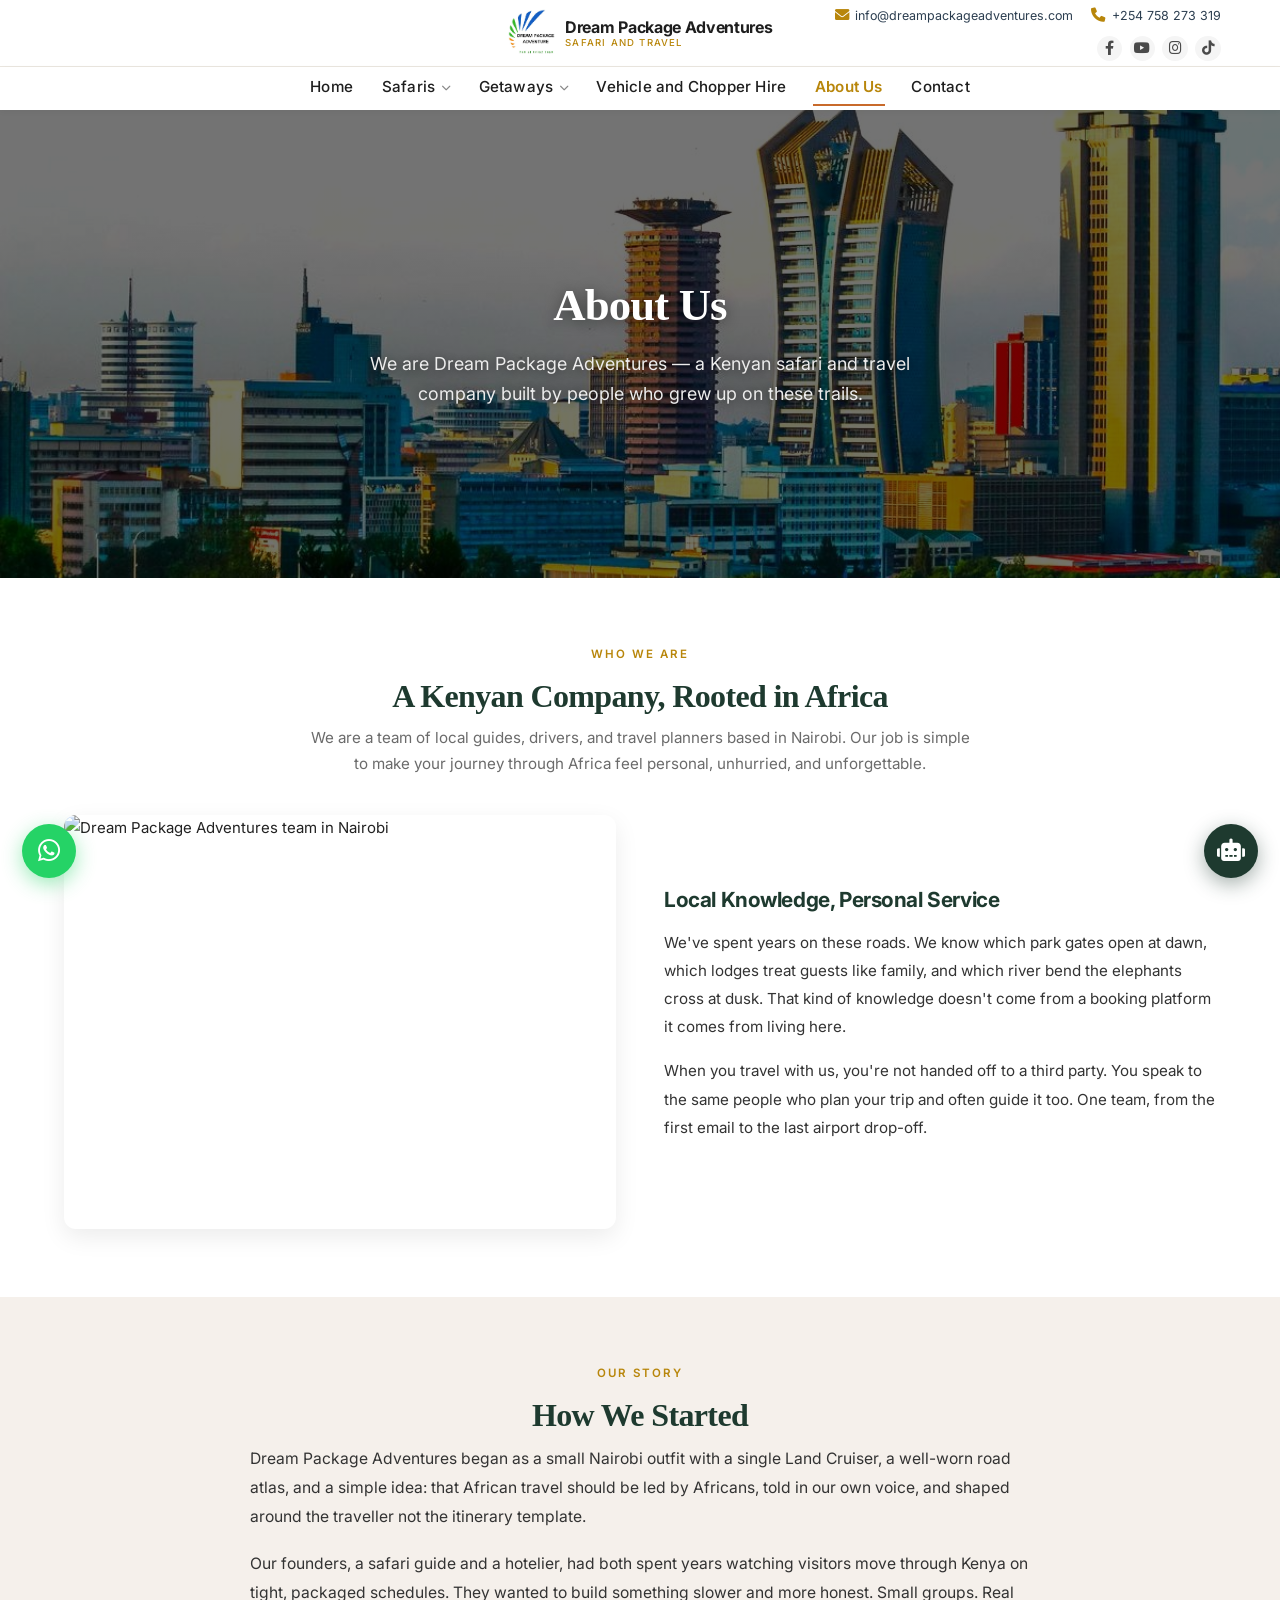
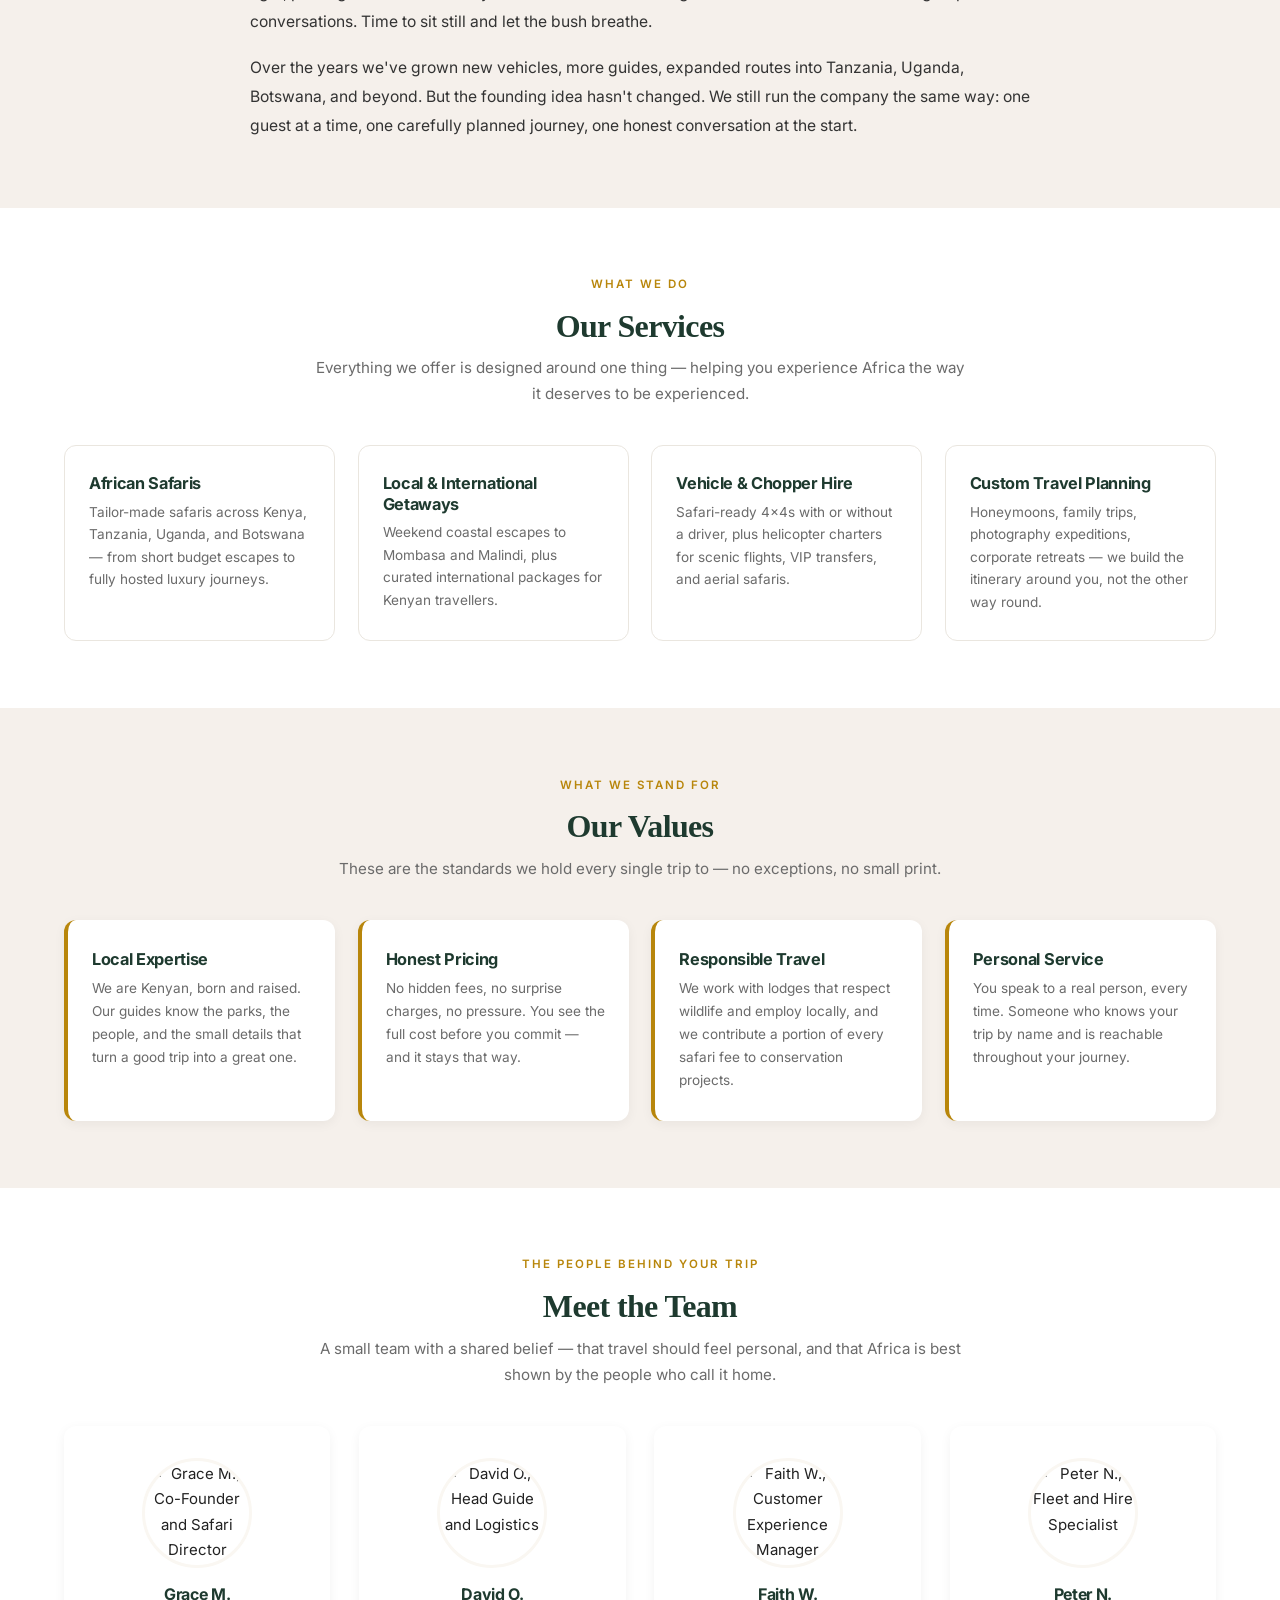
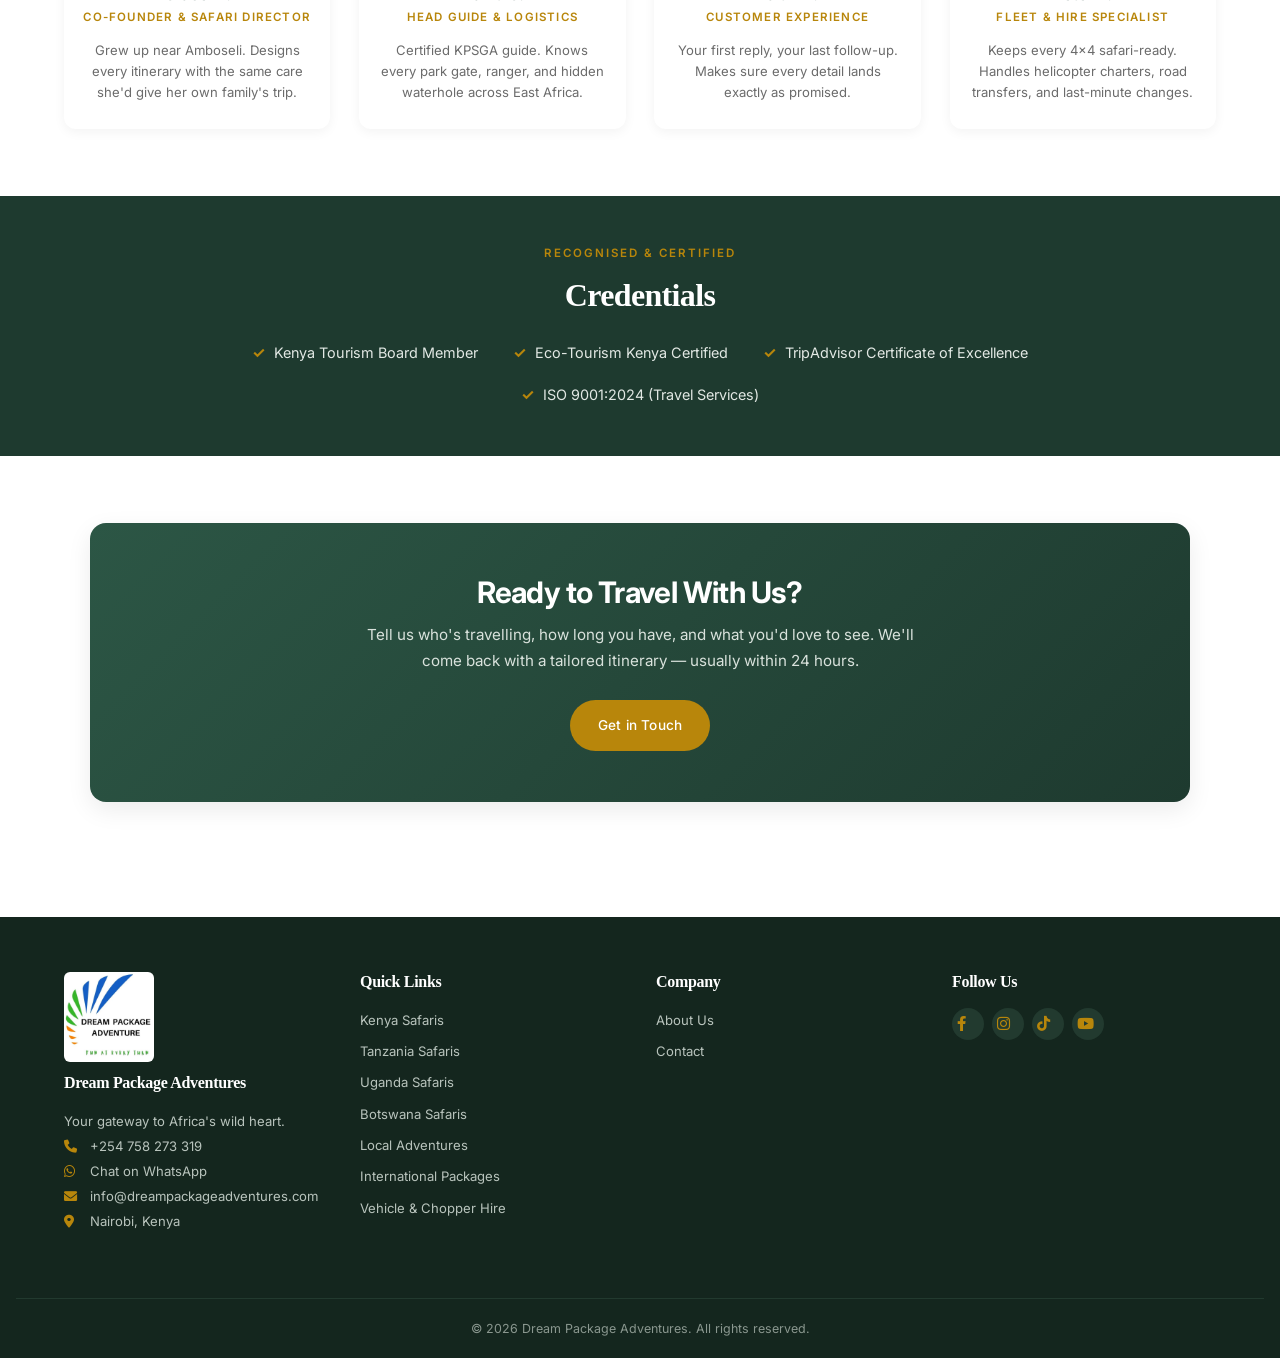
==== commit b2179eab: "corrections" ====
--- a/about-us.html
+++ b/about-us.html
@@ -925,7 +925,7 @@
                             </ul>
                         </li>
                         <li><a href="car-and-chopper-hire.html">Vehicle and Chopper Hire</a></li>
-                        <li><a href="about.html" class="active">About</a></li>
+                        <li><a href="about-us.html" class="active">About Us</a></li>
                         <li><a href="contact.html">Contact</a></li>
                     </ul>
                 </nav>
@@ -1139,7 +1139,7 @@
             <div class="footer-col">
                 <h4>Company</h4>
                 <ul>
-                    <li><a href="about.html">About Us</a></li>
+                    <li><a href="about-us.html">About Us</a></li>
                     <li><a href="contact.html">Contact</a></li>
                 </ul>
             </div>
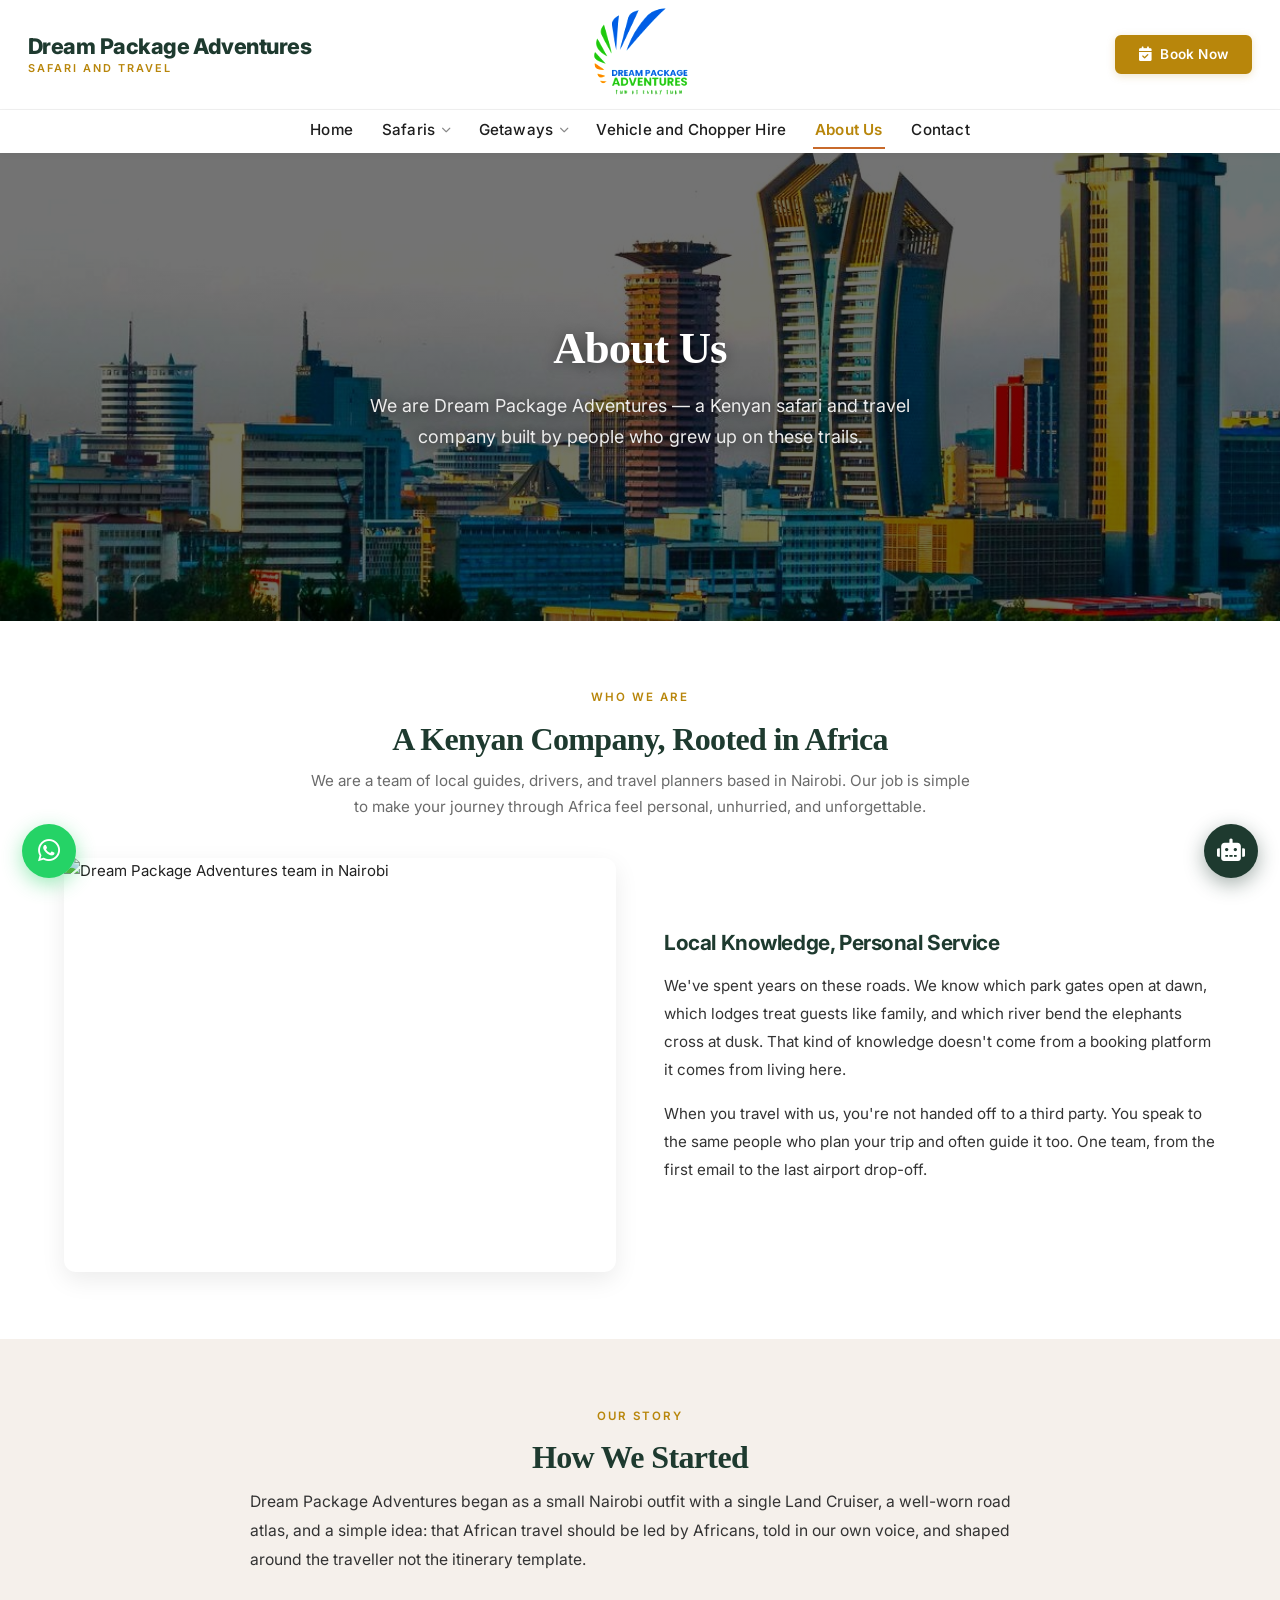
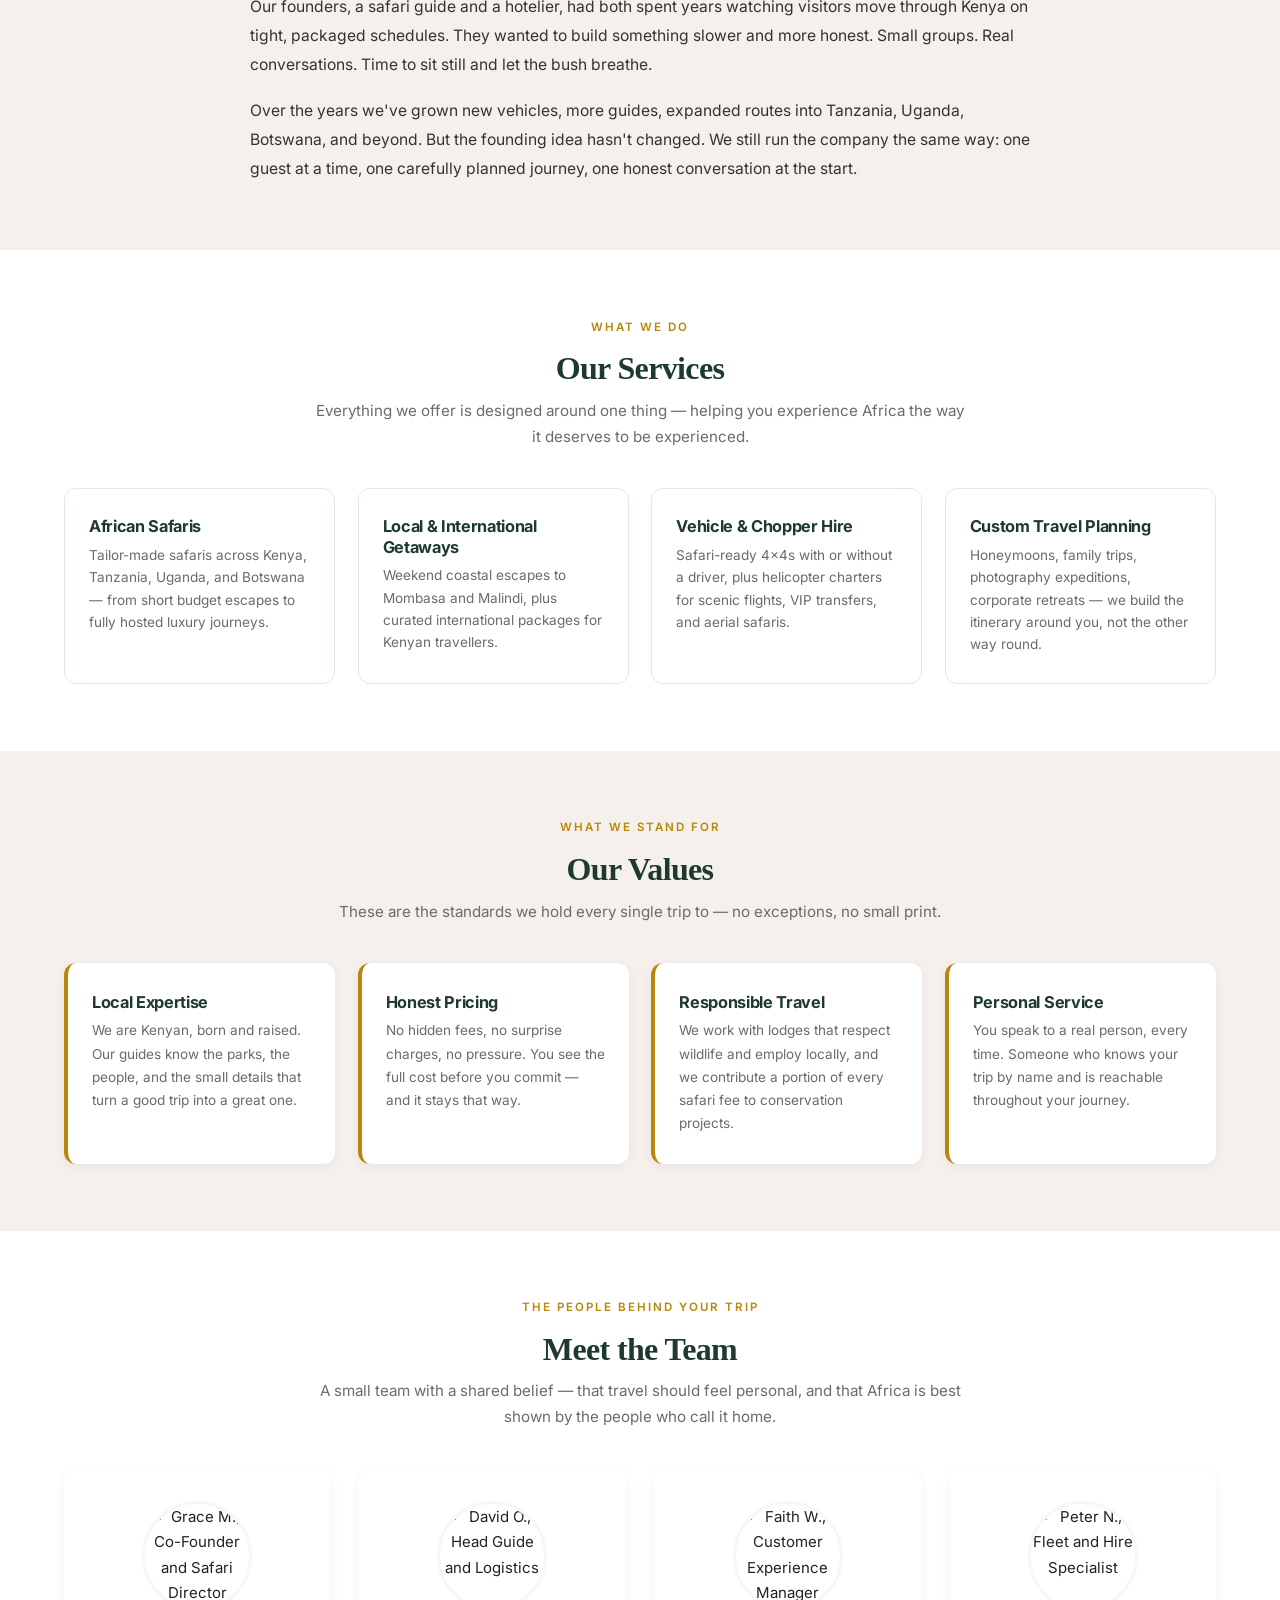
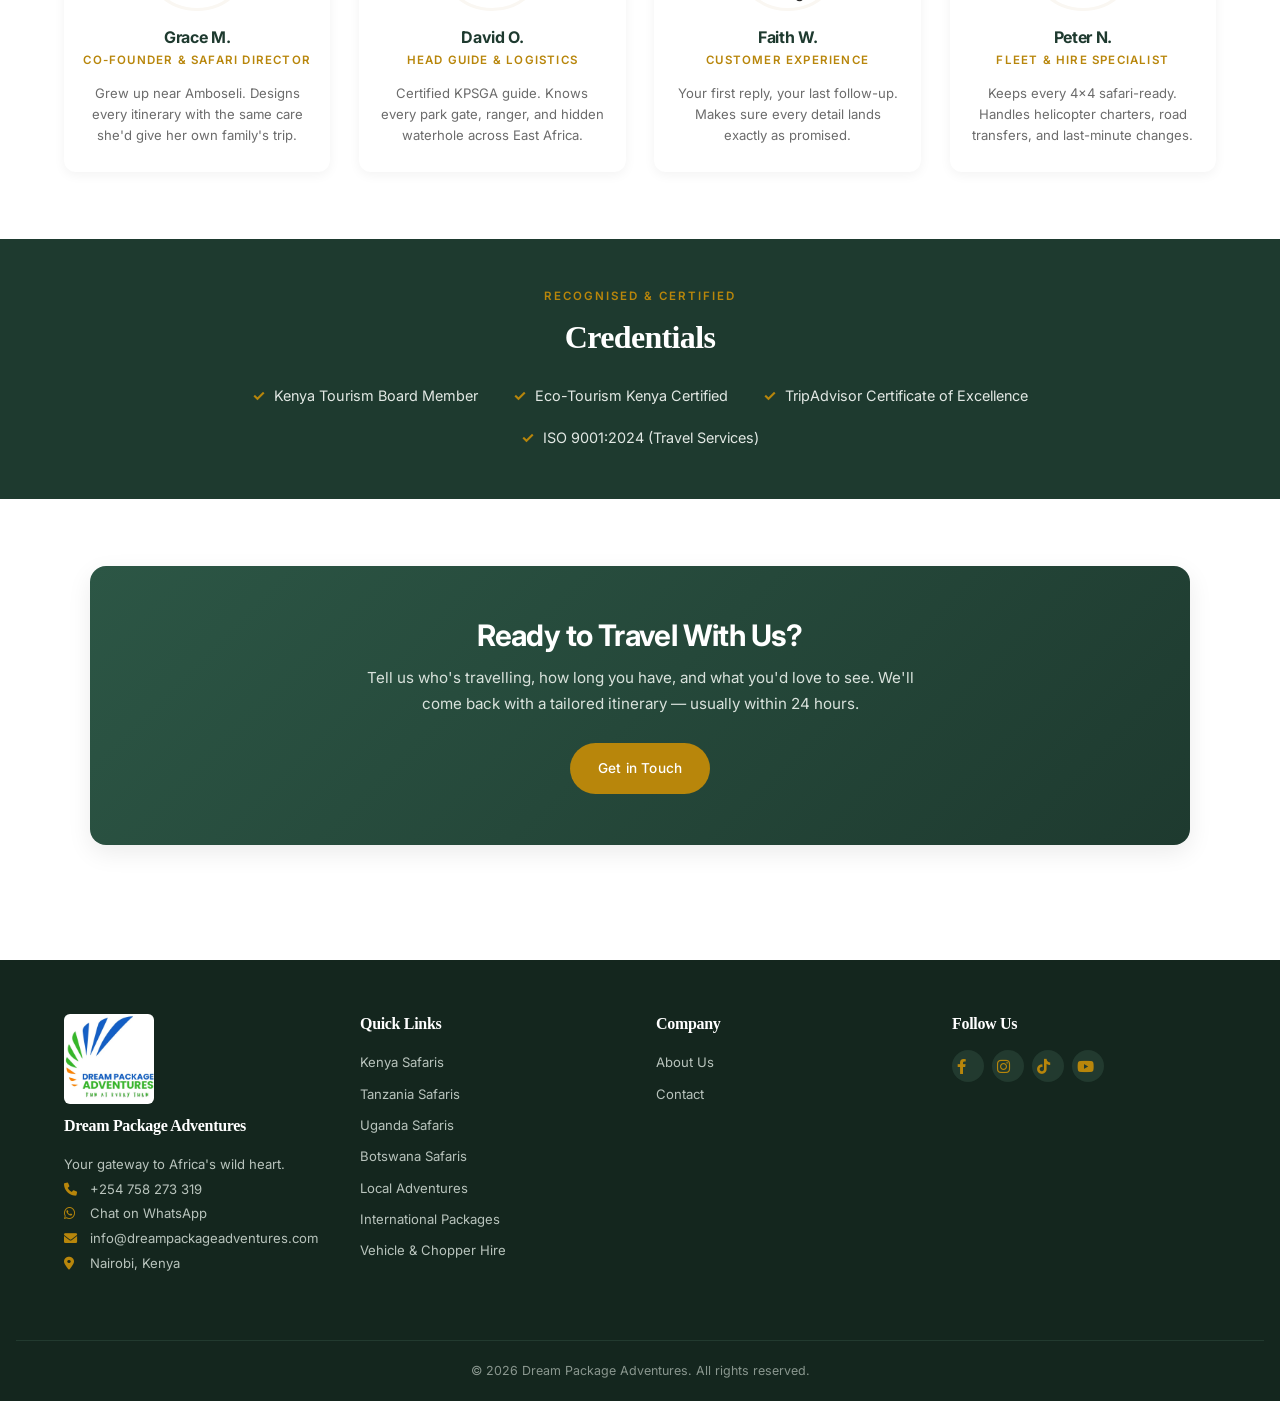
==== commit 2b19d9b0: "Fix top bar alignment across all pages + replace logo.jpeg with logo.jpg" ====
--- a/about-us.html
+++ b/about-us.html
@@ -7,14 +7,14 @@
     <meta name="description" content="About Dream Package Adventures – a Nairobi-based safari and travel company built by Kenyans. Learn our story, our values, and meet the team behind your journey." />
 
     <!-- ===== FAVICON ===== -->
-    <link rel="icon" type="image/jpeg" href="images/logo.jpeg" />
-    <link rel="shortcut icon" type="image/jpeg" href="images/logo.jpeg" />
-    <link rel="apple-touch-icon" href="images/logo.jpeg" />
+    <link rel="icon" type="image/jpeg" href="images/logo.jpg" />
+    <link rel="shortcut icon" type="image/jpeg" href="images/logo.jpg" />
+    <link rel="apple-touch-icon" href="images/logo.jpg" />
 
     <!-- ===== INTER FONT ===== -->
     <link rel="preconnect" href="https://fonts.googleapis.com" />
     <link rel="preconnect" href="https://fonts.gstatic.com" crossorigin />
-    <link href="https://fonts.googleapis.com/css2?family=Inter:opsz,wght@14..32,300;14..32,400;14..32,500;14..32,600;14..32,700&display=swap" rel="stylesheet" />
+    <link href="https://fonts.googleapis.com/css2?family=Inter:opsz,wght@14..32,300;14..32,400;14..32,500;14..32,600;14..32,700;14..32,800&display=swap" rel="stylesheet" />
 
     <link rel="stylesheet" href="https://cdnjs.cloudflare.com/ajax/libs/font-awesome/6.0.0-beta3/css/all.min.css" />
     <link rel="stylesheet" href="css/style.css" />
@@ -63,7 +63,7 @@
             line-height: 1.25;
         }
 
-        i, em, .fa, .fas, .far, .fab {
+        i, em, .fa, .fas, .far, .fab, .fal, .fad, .fak {
             font-style: normal !important;
         }
 
@@ -71,105 +71,139 @@
         img { display: block; max-width: 100%; }
 
         /* ============================================================
-           TOP BAR — LOGO CENTERED
+           TOP BAR — BRAND LEFT · LOGO CENTER · BOOK NOW RIGHT
            ============================================================ */
         .top-bar {
             background: #fff;
-            border-bottom: 1px solid var(--border);
-            padding: 0.3rem 0;
+            border-bottom: 1px solid #f0f0f0;
+            padding: 0.4rem 0;
             width: 100%;
         }
+
         .top-bar-inner {
             display: grid;
-            grid-template-columns: 1fr auto 1fr;
-            align-items: center;
-            gap: 0.8rem;
-            padding: 0 1.2rem;
+            grid-template-columns: 1fr auto 1fr;   /* left | center | right */
+            align-items: center;
+            gap: 1rem;
+            padding: 0 1.75rem;
             max-width: 1400px;
             margin: 0 auto;
-            min-height: 56px;
-        }
-        .top-bar-left { display: flex; align-items: center; min-width: 0; }
-        .top-bar-logo {
+            min-height: 86px;
+        }
+
+        /* ---------- LEFT: Brand name ---------- */
+        .top-bar-brand {
+            grid-column: 1;
+            justify-self: start;
             display: flex;
-            align-items: center;
-            gap: 0.6rem;
+            flex-direction: column;
+            justify-content: center;
             text-decoration: none;
             color: inherit;
-            justify-self: center;
-            grid-column: 2;
-        }
-        .top-bar-logo img {
-            height: 48px !important;
-            width: auto !important;
-            max-height: 48px !important;
-            object-fit: contain;
-        }
+            min-width: 0;
+        }
+
         .top-bar-brand-name {
-            font-size: 1rem;
-            font-weight: 700;
-            color: #1e1e1e;
-            letter-spacing: -0.02em;
+            font-family: 'Inter', sans-serif;
+            font-size: 1.35rem;
+            font-weight: 800;
+            color: #1e3a2f;
+            letter-spacing: -0.025em;
+            line-height: 1.15;
+            font-style: normal;
             white-space: nowrap;
-            line-height: 1.2;
-        }
+            transition: color 0.2s;
+        }
+
+        .top-bar-brand:hover .top-bar-brand-name {
+            color: #b8860b;
+        }
+
         .top-bar-brand-name span {
             display: block;
-            font-size: 0.6rem;
-            font-weight: 500;
-            color: var(--secondary);
-            letter-spacing: 1.2px;
+            font-family: 'Inter', sans-serif;
+            font-size: 0.68rem;
+            font-weight: 600;
+            color: #b8860b;
+            letter-spacing: 2px;
             text-transform: uppercase;
-        }
-        .top-bar-contacts {
+            font-style: normal;
+            margin-top: 3px;
+        }
+
+        /* ---------- CENTER: Logo ---------- */
+        .top-bar-logo {
+            grid-column: 2;
+            justify-self: center;
             display: flex;
             align-items: center;
-            flex-wrap: wrap;
-            gap: 0.6rem 1rem;
+            justify-content: center;
+            text-decoration: none;
+            color: inherit;
+            line-height: 0;
+            background: transparent;
+            padding: 0;
+            border: none;
+            border-radius: 0;
+            box-shadow: none;
+        }
+
+        .top-bar-logo img {
+            height: 96px !important;
+            width: auto !important;
+            max-height: 96px !important;
+            object-fit: contain;
+            display: block;
+            visibility: visible !important;
+            opacity: 1 !important;
+            filter: contrast(1.12) saturate(1.15) brightness(1.03);
+            background: transparent;
+            border: none;
+            box-shadow: none;
+        }
+
+        /* ---------- RIGHT: Book Now ---------- */
+        .top-bar-actions {
+            grid-column: 3;
+            justify-self: end;
+            display: flex;
+            align-items: center;
             justify-content: flex-end;
-            grid-column: 3;
-        }
-        .top-bar-item {
-            display: flex;
-            align-items: center;
-            gap: 0.3rem;
-            color: #2c3e50;
+            gap: 0.75rem;
+        }
+
+        .top-bar-book {
+            display: inline-flex;
+            align-items: center;
+            gap: 0.5rem;
+            background: #b8860b;
+            color: #fff;
+            border: 2px solid #b8860b;
             text-decoration: none;
-            font-weight: 400;
-            font-size: 0.78rem;
+            font-family: 'Inter', sans-serif;
+            font-size: 0.85rem;
+            font-weight: 600;
+            letter-spacing: 0.03em;
+            padding: 0.6rem 1.35rem;
+            border-radius: 6px;
             white-space: nowrap;
-            transition: color 0.2s;
-        }
-        .top-bar-item i {
+            transition: background 0.25s, border-color 0.25s, color 0.25s, transform 0.2s, box-shadow 0.25s;
+            font-style: normal;
+            line-height: 1.2;
+            box-shadow: 0 2px 8px rgba(184, 134, 11, 0.22);
+        }
+
+        .top-bar-book i {
             font-size: 0.9rem;
-            color: var(--secondary);
-            width: 1.1rem;
-            text-align: center;
-        }
-        .top-bar-item:hover { color: var(--secondary); }
-        .top-bar-socials {
-            display: flex;
-            align-items: center;
-            gap: 0.45rem;
-            margin-left: 0.2rem;
-        }
-        .top-bar-socials a {
-            color: #4a4a4a;
-            font-size: 0.9rem;
-            transition: color 0.2s, transform 0.2s;
-            display: flex;
-            align-items: center;
-            justify-content: center;
-            width: 1.6rem;
-            height: 1.6rem;
-            border-radius: 50%;
-            background: #f5f5f5;
-            text-decoration: none;
-        }
-        .top-bar-socials a:hover {
-            color: #fff;
-            background: var(--secondary);
-            transform: scale(1.05);
+            font-style: normal;
+        }
+
+        .top-bar-book:hover {
+            background: #9a7209;
+            border-color: #9a7209;
+            color: #fff;
+            transform: translateY(-1px);
+            box-shadow: 0 4px 14px rgba(184, 134, 11, 0.32);
         }
 
         /* ============================================================
@@ -803,21 +837,24 @@
         /* ============================================================
            RESPONSIVE
            ============================================================ */
+        @media (max-width: 1100px) {
+            .top-bar-brand-name { font-size: 1.05rem; }
+            .top-bar-brand-name span { font-size: 0.58rem; letter-spacing: 1.5px; }
+            .top-bar-logo img { height: 78px !important; max-height: 78px !important; }
+        }
+
         @media (max-width: 992px) {
             .top-bar-inner {
-                grid-template-columns: auto 1fr auto;
-                row-gap: 0.3rem;
+                min-height: 66px;
+                padding: 0 1rem;
+                gap: 0.6rem;
             }
-            .top-bar-left { display: none; }
-            .top-bar-logo { grid-column: 1 / 2; justify-self: start; }
-            .top-bar-contacts {
-                grid-column: 2 / 4;
-                justify-content: flex-end;
-                gap: 0.5rem 0.9rem;
-            }
-            .top-bar-logo img { height: 38px !important; }
-            .top-bar-brand-name { font-size: 0.8rem; }
-
+            .top-bar-brand-name { font-size: 0.85rem; white-space: normal; }
+            .top-bar-brand-name span { font-size: 0.52rem; letter-spacing: 1px; }
+            .top-bar-logo img { height: 56px !important; max-height: 56px !important; }
+            .top-bar-book { padding: 0.45rem 0.9rem; font-size: 0.75rem; }
+
+            .nav-list { gap: 0.1rem 0.5rem; }
             .nav-list li { font-size: 0.7rem; }
             .hamburger { display: flex; }
             .main-nav { display: none; width: 100%; justify-content: flex-start; }
@@ -844,53 +881,52 @@
         }
 
         @media (max-width: 600px) {
-            .top-bar-inner { grid-template-columns: auto 1fr; }
-            .top-bar-logo { grid-column: 1 / 3; justify-self: center; }
-            .top-bar-contacts { grid-column: 1 / 3; justify-content: center; width: 100%; }
+            .top-bar-inner { min-height: 58px; padding: 0 0.75rem; }
+            .top-bar-brand-name { font-size: 0.7rem; }
             .top-bar-brand-name span { display: none; }
-            .top-bar-item span { display: none; }
-            .top-bar-item i { font-size: 1rem; }
+            .top-bar-logo img { height: 46px !important; max-height: 46px !important; }
+            .top-bar-book { padding: 0.4rem 0.7rem; font-size: 0.68rem; gap: 0.3rem; }
 
             .section { padding: 3rem 1rem; }
             .hero { min-height: 45vh; padding: 3rem 1rem; }
             .cta-banner { padding: 2.4rem 1.2rem; border-radius: 12px; }
         }
+
+        @media (max-width: 480px) {
+            .top-bar-logo img { height: 40px !important; max-height: 40px !important; }
+            .top-bar-brand-name { font-size: 0.62rem; }
+            .top-bar-book { padding: 0.35rem 0.6rem; font-size: 0.62rem; }
+        }
     </style>
 </head>
 <body>
 
     <!-- ============================================================
-         TOP BAR
+         TOP BAR — BRAND LEFT · LOGO CENTER · BOOK NOW RIGHT
          ============================================================ -->
     <div class="top-bar">
-        <div class="container top-bar-inner">
-
-            <div class="top-bar-left"></div>
-
+        <div class="top-bar-inner">
+
+            <!-- LEFT: Brand name -->
+            <a href="index.html" class="top-bar-brand">
+                <span class="top-bar-brand-name">
+                    Dream Package Adventures
+                    <span>Safari and Travel</span>
+                </span>
+            </a>
+
+            <!-- CENTER: Logo -->
             <a href="index.html" class="top-bar-logo">
-               <img src="images/logo.jpeg" alt="Dream Package Adventures logo" />
-               <div class="top-bar-brand-name">
-                   Dream Package Adventures
-                   <span>Safari and Travel</span>
-               </div>
+                <img src="images/logo.jpg" alt="Dream Package Adventures logo" />
             </a>
 
-            <div class="top-bar-contacts">
-                <a href="mailto:info@dreampackageadventures.com" class="top-bar-item">
-                    <i class="fas fa-envelope"></i>
-                    <span>info@dreampackageadventures.com</span>
+            <!-- RIGHT: Book Now -->
+            <div class="top-bar-actions">
+                <a href="contact.html" class="top-bar-book">
+                    <i class="fas fa-calendar-check"></i> Book Now
                 </a>
-                <a href="tel:+254758273319" class="top-bar-item">
-                    <i class="fas fa-phone"></i>
-                    <span>+254 758 273 319</span>
-                </a>
-                <div class="top-bar-socials">
-                    <a href="#" aria-label="Facebook"><i class="fab fa-facebook-f"></i></a>
-                    <a href="#" aria-label="YouTube"><i class="fab fa-youtube"></i></a>
-                    <a href="#" aria-label="Instagram"><i class="fab fa-instagram"></i></a>
-                    <a href="#" aria-label="TikTok"><i class="fab fa-tiktok"></i></a>
-                </div>
-            </div>
+            </div>
+
         </div>
     </div>
 
@@ -990,7 +1026,7 @@
             <h2 class="section-title">Our Services</h2>
             <p class="section-sub">Everything we offer is designed around one thing — helping you experience Africa the way it deserves to be experienced.</p>
 
-                       <div class="services-grid">
+            <div class="services-grid">
                 <div class="service-card">
                     <h3>African Safaris</h3>
                     <p>Tailor-made safaris across Kenya, Tanzania, Uganda, and Botswana — from short budget escapes to fully hosted luxury journeys.</p>
@@ -1115,7 +1151,7 @@
         <div class="container footer-grid">
             <div class="footer-col">
                 <div class="footer-logo">
-                    <img src="images/logo.jpeg" alt="Dream Package Adventures logo" />
+                    <img src="images/logo.jpg" alt="Dream Package Adventures logo" />
                 </div>
                 <h4>Dream Package Adventures</h4>
                 <p>Your gateway to Africa's wild heart.</p>
@@ -1146,8 +1182,8 @@
             <div class="footer-col">
                 <h4>Follow Us</h4>
                 <div class="social-icons">
-                    <a href="#" aria-label="Facebook"><i class="fab fa-facebook-f"></i></a>
-                    <a href="#" aria-label="Instagram"><i class="fab fa-instagram"></i></a>
+                    <a href="https://www.facebook.com/share/18vCiUKj5X/" target="_blank" rel="noopener" aria-label="Facebook"><i class="fab fa-facebook-f"></i></a>
+                    <a href="https://wa.me/message/JZZQDUGOVGFVP1" target="_blank" rel="noopener" aria-label="Instagram"><i class="fab fa-instagram"></i></a>
                     <a href="#" aria-label="TikTok"><i class="fab fa-tiktok"></i></a>
                     <a href="#" aria-label="YouTube"><i class="fab fa-youtube"></i></a>
                 </div>
